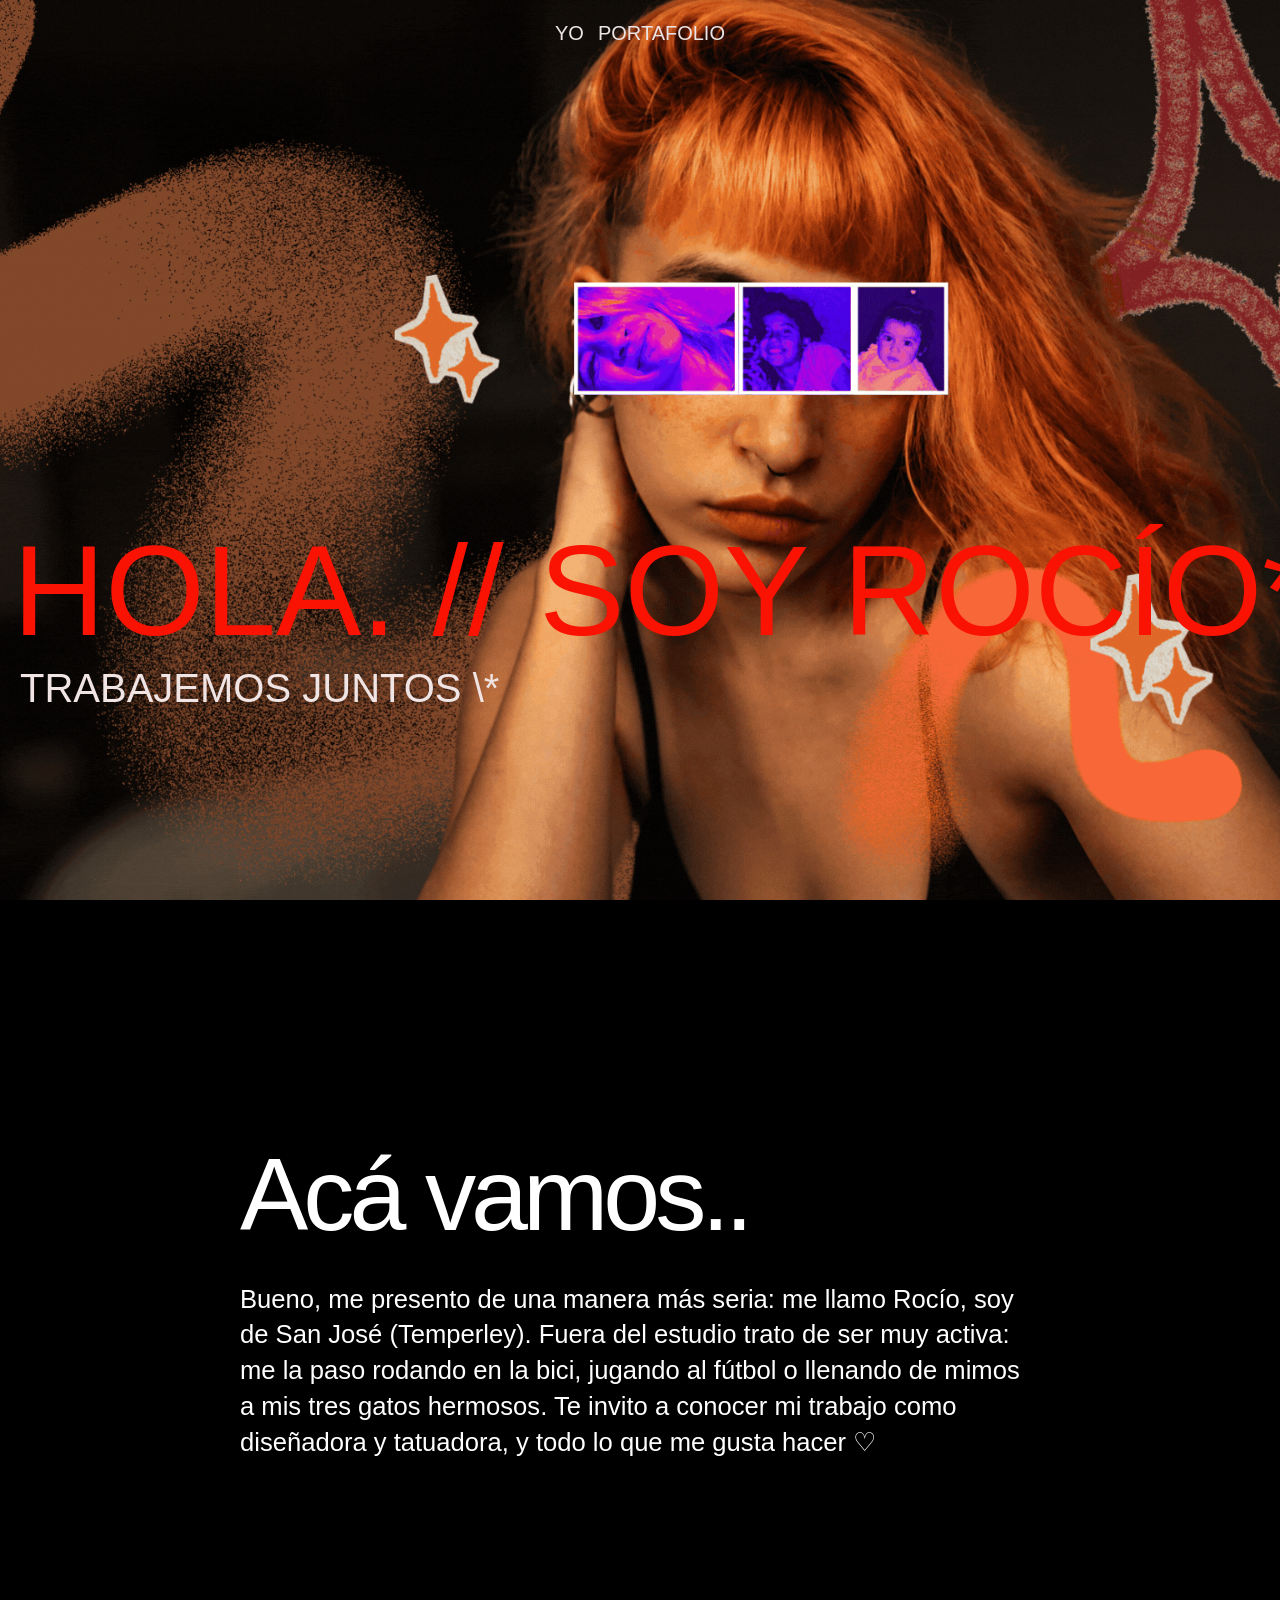
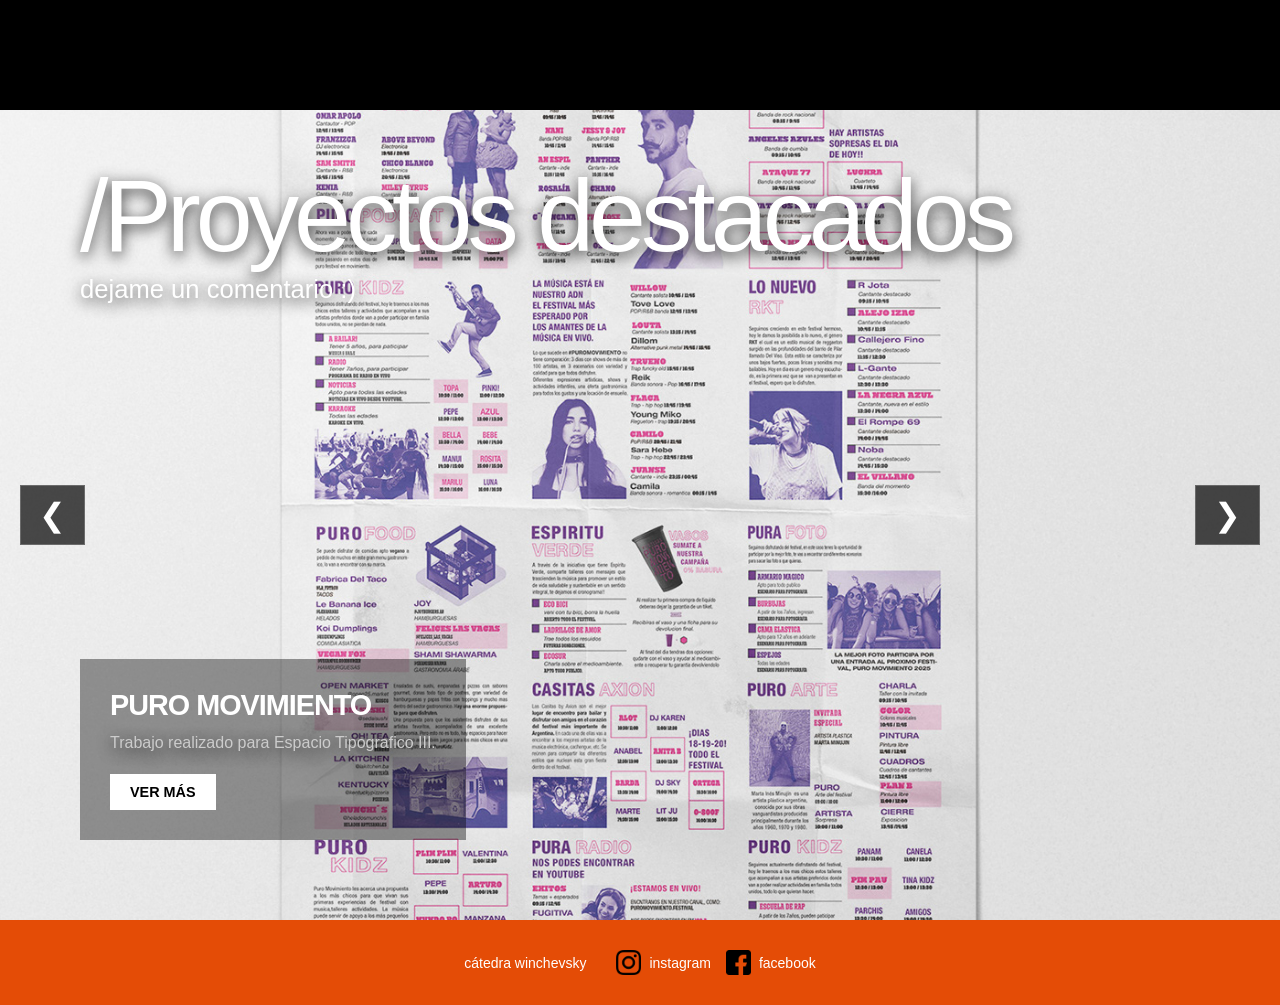
==== index.html @ ecc10f88 "primera version" ====
<!DOCTYPE html>
<html lang="es">

<head>
    <meta charset="UTF-8">
    <meta name="viewport" content="width=device-width, initial-scale=1.0">
    <link rel="stylesheet" href="index.css">
    <title>Curriculum Vitae - Rocío</title>
</head>

<body>

    <main>

        <!-- PORTADA -->
        <section class="portada">

            <nav>
                <a href="#YO">YO</a>
                <a href="#Portafolio">Portafolio</a>
            </nav>

            <h1 class="titulo">
                HOLA. // SOY ROCÍO*
            </h1>

            <p class="subtitulo">
                TRABAJEMOS JUNTOS \*
            </p>

        </section>

        <!-- PRESENTACIÓN -->
        <section class="presentacion" id="YO">

            <div>
                <h2>Acá vamos..</h2>

                <p>
                    Bueno, me presento de una manera más seria: me llamo Rocío, soy de San José (Temperley). Fuera del
                    estudio trato de ser muy activa: me la paso rodando en la bici, jugando al fútbol o
                    llenando de mimos a mis tres gatos hermosos. Te invito a conocer mi trabajo como diseñadora y
                    tatuadora, y todo lo que me gusta hacer ♡
                </p>
            </div>

        </section>

        <!-- PORTAFOLIO / TRABAJOS -->
        <section class="trabajos" id="Portafolio">

            <div class="trabajos-header">
                <h2>/Proyectos destacados</h2>
                <p>dejame un comentario :)</p>
            </div>

            <!-- Botones de navegación -->
            <button class="carrusel-btn prev" id="btn-prev" aria-label="Anterior">&#10094;</button>
            <button class="carrusel-btn next" id="btn-next" aria-label="Siguiente">&#10095;</button>

            <!-- Carrusel movimiento -->
            <div class="scroll movimiento" id="carrusel">

                <!-- Proyecto 1 -->
                <div class="proyecto">
                    <img src="img/D1.jpg" alt="Proyecto 1" class="imagen">

                    <div class="info">
                        <h3>PURO MOVIMIENTO</h3>
                        <p>Trabajo realizado para Espacio Tipografico III.</p>

                        <a href="https://www.behance.net/gallery/223255801/Espacio-Tipografico-III-Festival-PUROMOVIMIENTO"
                            target="_blank" rel="noopener" class="btn-vermas">Ver más</a>
                    </div>
                </div>

                <!-- Proyecto 2 -->
                <div class="proyecto">
                    <img src="img/D4.jpg" alt="Proyecto 2" class="imagen">

                    <div class="info">
                        <h3>BOTANICA PATAGONICA</h3>
                        <p>Trabajo realizado para Espacio Tipografico II.</p>

                        <a href="https://www.behance.net/gallery/235765505/Espacio-Tipografico-II-Botanica-Patagonica"
                            target="_blank" rel="noopener" class="btn-vermas">Ver más</a>
                    </div>
                </div>

            </div>

        </section>

    </main>

    <!-- FOOTER -->
    <footer>
        <p>cátedra winchevsky</p>

        <ul>
            <li>
                <a href="https://www.instagram.com/roro.tatt0/" target="_blank" rel="noopener">
                    <img src="img/instagram.png" alt="Instagram"> instagram
                </a>
            </li>

            <li>
                <a href="https://www.facebook.com/roo.soledad.583284" target="_blank" rel="noopener">
                    <img src="img/facebook.png" alt="Facebook"> facebook
                </a>
            </li>
        </ul>
    </footer>

    <!-- SCRIPT PARA QUE FUNCIONEN LAS FLECHAS -->
    <script>
        const carrusel = document.getElementById('carrusel');
        const btnPrev = document.getElementById('btn-prev');
        const btnNext = document.getElementById('btn-next');

        btnNext.addEventListener('click', () => {
            carrusel.scrollBy({
                left: carrusel.clientWidth,
                behavior: 'smooth'
            });
        });

        btnPrev.addEventListener('click', () => {
            carrusel.scrollBy({
                left: -carrusel.clientWidth,
                behavior: 'smooth'
            });
        });
    </script>

</body>

</html>
---- index.css ----
* {
    margin: 0;
    padding: 0;
    box-sizing: border-box;
}

body {
    min-height: 100vh;
    font-family: 'Gill Sans', 'Gill Sans MT', Calibri, 'Trebuchet MS', sans-serif;
    overflow-x: hidden;
}

main {
    width: 100%;
}

/* PORTADA */

.portada {
    position: relative;
    width: 100%;
    height: 100vh;
    background-image: url("img/img5.gif");
    background-size: cover;
    background-position: center;
    background-repeat: no-repeat;
}

nav {
    position: absolute;
    top: 22px;
    left: 50%;
    transform: translateX(-50%);
    display: flex;
    gap: 14px;
    text-transform: uppercase;
    z-index: 10;
}

nav a {
    color: #ece4e4;
    text-decoration: none;
    font-size: 20px;
}

.titulo {
    position: absolute;
    left: 1%;
    bottom: 28%;
    width: 100%;
    color: #fa1302;
    font-size: clamp(100px, 10vw, 300px);
    font-weight: 500;
    line-height: 0.9;
    white-space: nowrap;
}

.subtitulo {
    position: absolute;
    left: 20px;
    bottom: 21%;
    color: #f0e5e4;
    font-size: 40px;
    text-transform: uppercase;
}

/* PRESENTACIÓN */

.presentacion {
    width: 100%;
    min-height: 90vh;
    background-color: #000000;
    color: #ffffff;
    padding: 80px;
    display: flex;
    align-items: center;
    justify-content: center;
}

.presentacion h2 {
    font-size: clamp(60px, 8vw, 140px);
    font-weight: 500;
    line-height: 0.9;
    letter-spacing: -5px;
    margin-bottom: 40px;
}

.presentacion p {
    font-size: clamp(20px, 2vw, 32px);
    line-height: 1.4;
    max-width: 800px;
}

/* PORTAFOLIO */

.trabajos {
    width: 100%;
    height: 90vh;
    background-color: #000000;
    color: #ffffff;
    position: relative;
    overflow: hidden;
}

.trabajos-header {
    position: absolute;
    top: 60px;
    left: 80px;
    z-index: 10;
}

.trabajos h2 {
    font-size: clamp(60px, 8vw, 140px);
    font-weight: 500;
    line-height: 0.9;
    letter-spacing: -5px;
    margin-bottom: 10px;
    text-shadow: 0 4px 15px rgba(0, 0, 0, 0.8);
}

.trabajos p {
    font-size: clamp(20px, 2vw, 32px);
    line-height: 1.4;
    max-width: 800px;
    text-shadow: 0 4px 15px rgba(0, 0, 0, 0.8);
}

/* SCROLL */

.scroll.movimiento {
    width: 100%;
    height: 100%;
    display: flex;
    overflow-x: auto;
    scroll-snap-type: x mandatory;
    scroll-behavior: smooth;
    scrollbar-width: none;
}

.scroll.movimiento::-webkit-scrollbar {
    display: none;
}

.proyecto {
    flex: 0 0 100%;
    width: 100%;
    height: 100%;
    scroll-snap-align: center;
    position: relative;
    display: flex;
    align-items: flex-end;
    padding: 80px;
}

.imagen {
    position: absolute;
    top: 0;
    left: 0;
    width: 100%;
    height: 100%;
    object-fit: cover;
    z-index: 1;
}

.info {
    position: relative;
    z-index: 5;
    background-color: rgba(0, 0, 0, 0.4);
    color: #ffffff;
    padding: 30px;
    max-width: 450px;
}

.info h3 {
    font-size: 1.8rem;
    margin-bottom: 10px;
    text-transform: uppercase;
    letter-spacing: -1px;
}

.info p {
    font-size: 1rem;
    line-height: 1.4;
    margin-bottom: 20px;
    color: #cccccc;
}

.btn-vermas {
    display: inline-block;
    background-color: #ffffff;
    color: #000000;
    padding: 10px 20px;
    text-decoration: none;
    font-weight: bold;
    font-size: 0.9rem;
    text-transform: uppercase;
}

/* BOTONES */

.carrusel-btn {
    position: absolute;
    top: 50%;
    transform: translateY(-50%);
    z-index: 15;
    background-color: rgba(0, 0, 0, 0.7);
    color: #ffffff;
    border: 1px solid rgba(255, 255, 255, 0.2);
    font-size: 2rem;
    padding: 10px 18px;
    cursor: pointer;
}

.carrusel-btn:hover {
    background-color: #ffffff;
    color: #000000;
}

.carrusel-btn.prev {
    left: 20px;
}

.carrusel-btn.next {
    right: 20px;
}

/* FOOTER */

footer {
    width: 100%;
    background-color: #e44c06;
    padding: 30px 0;
    display: flex;
    justify-content: center;
    align-items: center;
    gap: 30px;
    color: #ffffff;
    font-size: 14px;
}

footer ul {
    display: flex;
    gap: 15px;
    list-style: none;
}

footer a {
    display: flex;
    align-items: center;
    gap: 8px;
    color: #ffffff;
    text-decoration: none;
}

footer img {
    width: 25px;
    height: 25px;
    object-fit: contain;
}

/* CELULAR */

@media (max-width: 700px) {

    nav {
        gap: 8px;
    }

    nav a {
        font-size: 14px;
    }

    .titulo {
        font-size: 23vw;
        letter-spacing: -5px;
        bottom: 32%;
    }

    .subtitulo {
        left: 15px;
        bottom: 26%;
        font-size: 13px;
    }

    .trabajos-header {
        top: 20px;
        left: 20px;
    }

    .proyecto {
        padding: 20px;
    }

    .info {
        max-width: 100%;
        padding: 20px;
        margin-bottom: 50px;
    }

    .carrusel-btn {
        font-size: 1.4rem;
        padding: 8px 12px;
    }

    footer {
        padding: 20px 0;
        gap: 15px;
        flex-direction: column;
    }

    footer ul {
        gap: 15px;
    }

    footer img {
        width: 22px;
        height: 22px;
    }
}
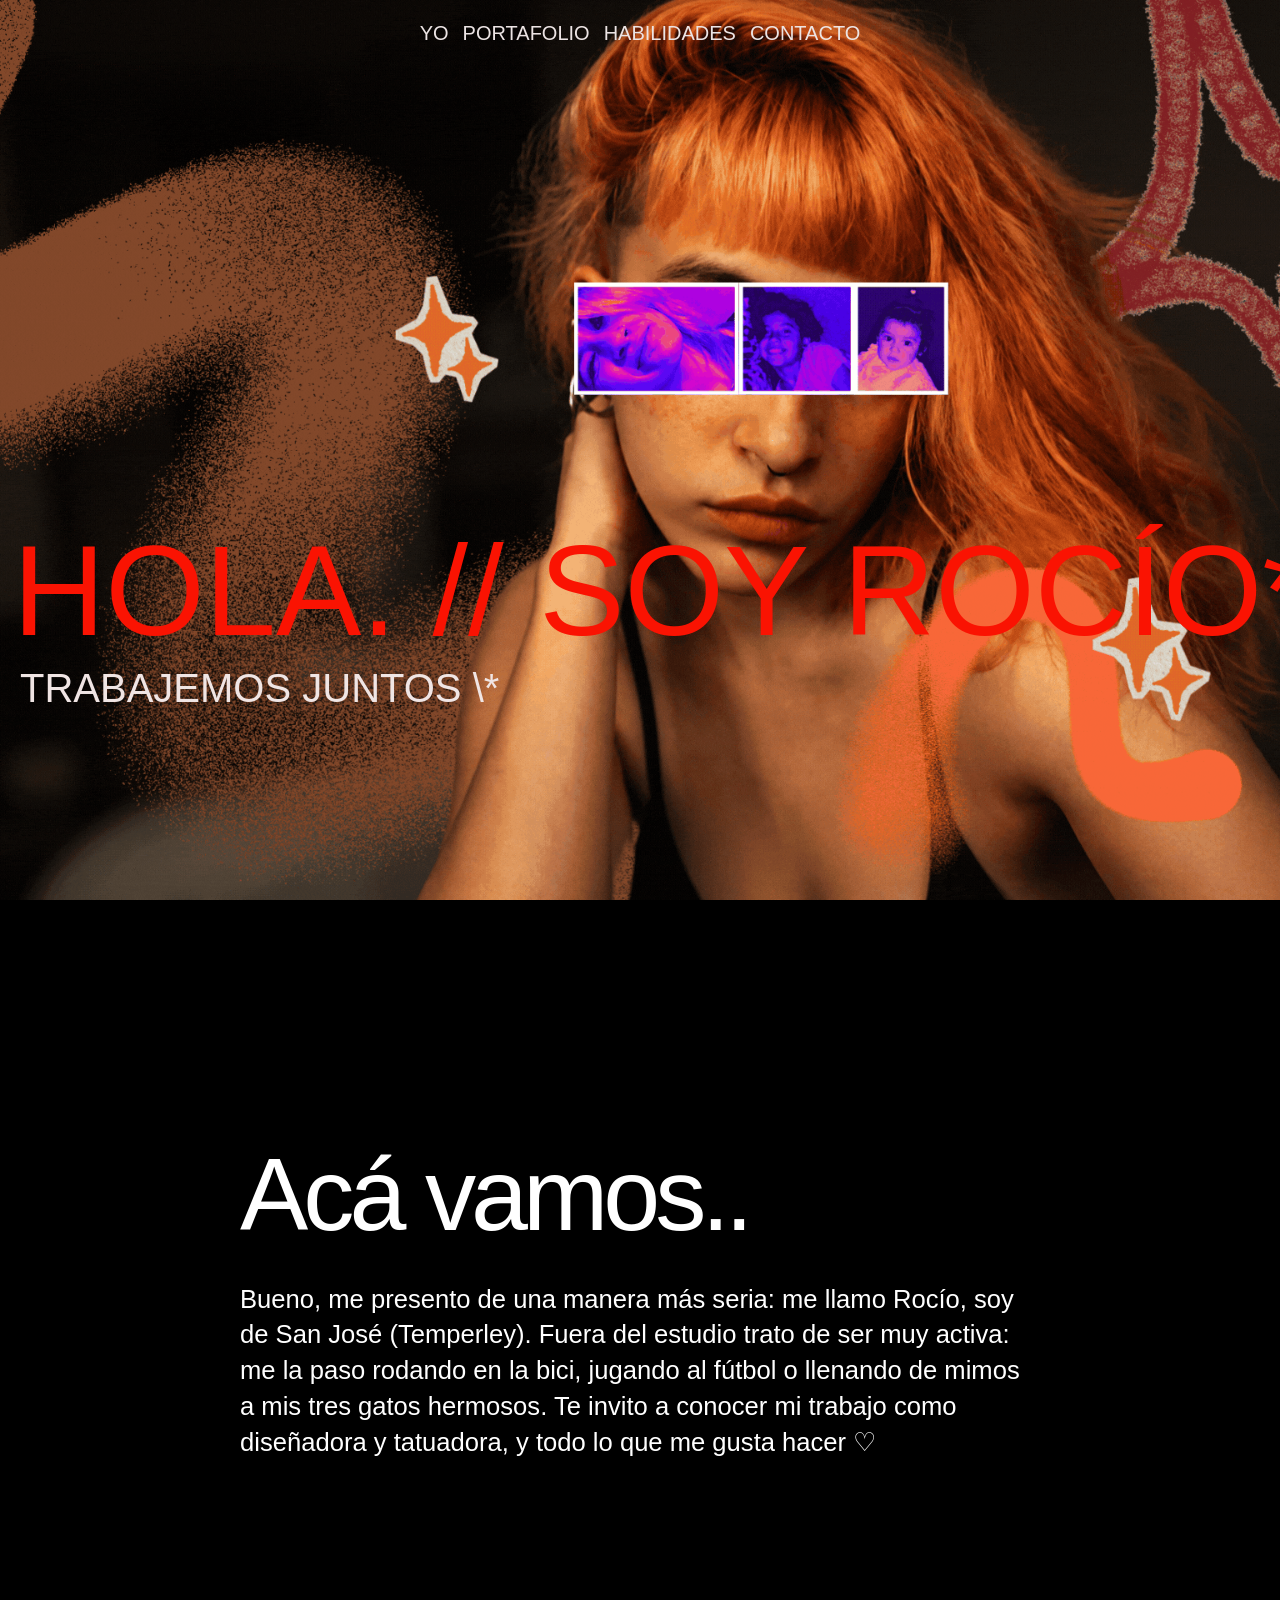
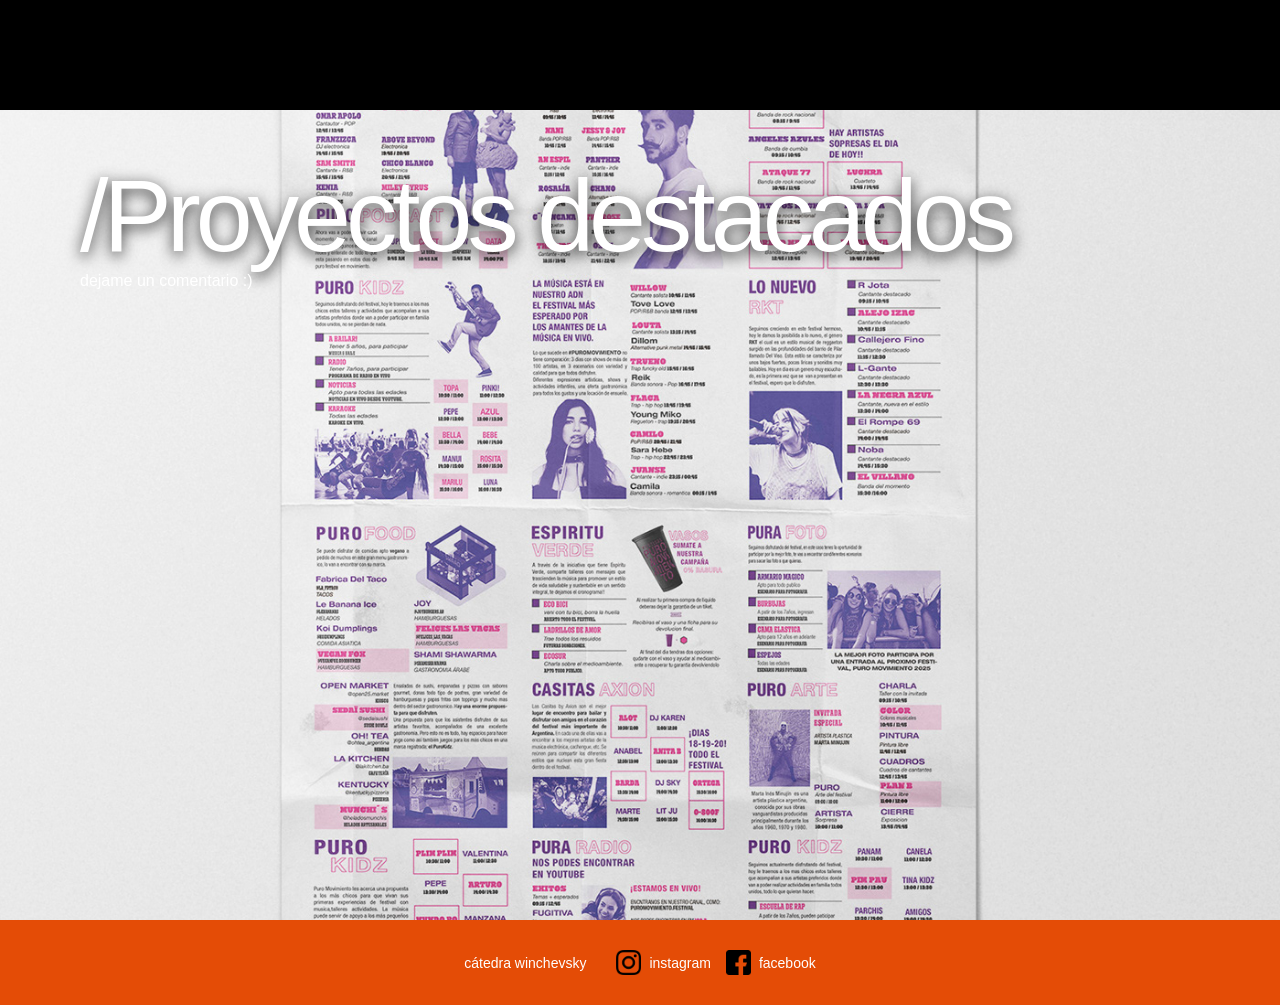
==== commit fb8079f1: "primer version" ====
--- a/index.html
+++ b/index.html
@@ -17,7 +17,9 @@
 
             <nav>
                 <a href="#YO">YO</a>
-                <a href="#Portafolio">Portafolio</a>
+                <a href="#POTAFOLIO">PORTAFOLIO</a>
+                <a href="#HABILIDADES">HABILIDADES</a>
+                <a href="#CONTACTO">CONTACTO</a>
             </nav>
 
             <h1 class="titulo">
@@ -54,13 +56,6 @@
                 <p>dejame un comentario :)</p>
             </div>
 
-            <!-- Botones de navegación -->
-            <button class="carrusel-btn prev" id="btn-prev" aria-label="Anterior">&#10094;</button>
-            <button class="carrusel-btn next" id="btn-next" aria-label="Siguiente">&#10095;</button>
-
-            <!-- Carrusel movimiento -->
-            <div class="scroll movimiento" id="carrusel">
-
                 <!-- Proyecto 1 -->
                 <div class="proyecto">
                     <img src="img/D1.jpg" alt="Proyecto 1" class="imagen">
@@ -73,20 +68,6 @@
                             target="_blank" rel="noopener" class="btn-vermas">Ver más</a>
                     </div>
                 </div>
-
-                <!-- Proyecto 2 -->
-                <div class="proyecto">
-                    <img src="img/D4.jpg" alt="Proyecto 2" class="imagen">
-
-                    <div class="info">
-                        <h3>BOTANICA PATAGONICA</h3>
-                        <p>Trabajo realizado para Espacio Tipografico II.</p>
-
-                        <a href="https://www.behance.net/gallery/235765505/Espacio-Tipografico-II-Botanica-Patagonica"
-                            target="_blank" rel="noopener" class="btn-vermas">Ver más</a>
-                    </div>
-                </div>
-
             </div>
 
         </section>
--- a/index.css
+++ b/index.css
@@ -118,28 +118,6 @@
     text-shadow: 0 4px 15px rgba(0, 0, 0, 0.8);
 }
 
-.trabajos p {
-    font-size: clamp(20px, 2vw, 32px);
-    line-height: 1.4;
-    max-width: 800px;
-    text-shadow: 0 4px 15px rgba(0, 0, 0, 0.8);
-}
-
-/* SCROLL */
-
-.scroll.movimiento {
-    width: 100%;
-    height: 100%;
-    display: flex;
-    overflow-x: auto;
-    scroll-snap-type: x mandatory;
-    scroll-behavior: smooth;
-    scrollbar-width: none;
-}
-
-.scroll.movimiento::-webkit-scrollbar {
-    display: none;
-}
 
 .proyecto {
     flex: 0 0 100%;
@@ -160,68 +138,6 @@
     height: 100%;
     object-fit: cover;
     z-index: 1;
-}
-
-.info {
-    position: relative;
-    z-index: 5;
-    background-color: rgba(0, 0, 0, 0.4);
-    color: #ffffff;
-    padding: 30px;
-    max-width: 450px;
-}
-
-.info h3 {
-    font-size: 1.8rem;
-    margin-bottom: 10px;
-    text-transform: uppercase;
-    letter-spacing: -1px;
-}
-
-.info p {
-    font-size: 1rem;
-    line-height: 1.4;
-    margin-bottom: 20px;
-    color: #cccccc;
-}
-
-.btn-vermas {
-    display: inline-block;
-    background-color: #ffffff;
-    color: #000000;
-    padding: 10px 20px;
-    text-decoration: none;
-    font-weight: bold;
-    font-size: 0.9rem;
-    text-transform: uppercase;
-}
-
-/* BOTONES */
-
-.carrusel-btn {
-    position: absolute;
-    top: 50%;
-    transform: translateY(-50%);
-    z-index: 15;
-    background-color: rgba(0, 0, 0, 0.7);
-    color: #ffffff;
-    border: 1px solid rgba(255, 255, 255, 0.2);
-    font-size: 2rem;
-    padding: 10px 18px;
-    cursor: pointer;
-}
-
-.carrusel-btn:hover {
-    background-color: #ffffff;
-    color: #000000;
-}
-
-.carrusel-btn.prev {
-    left: 20px;
-}
-
-.carrusel-btn.next {
-    right: 20px;
 }
 
 /* FOOTER */
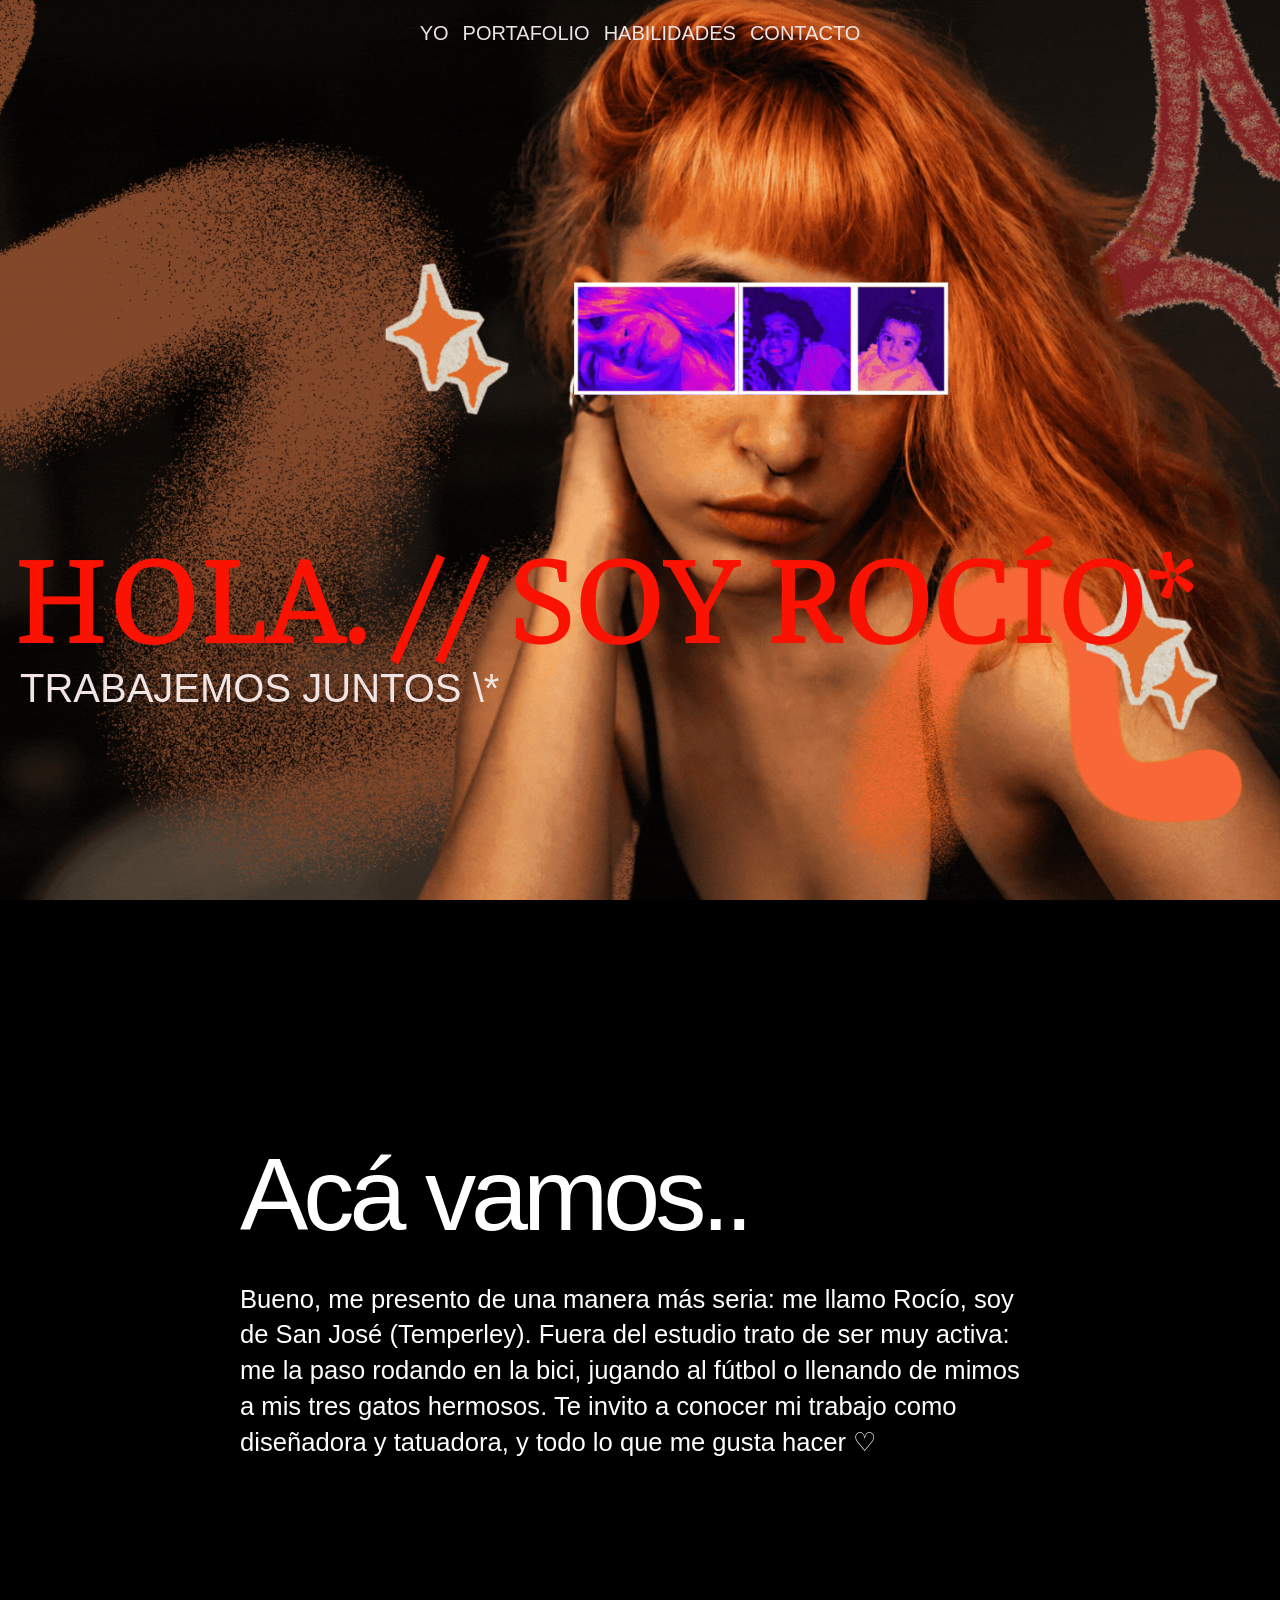
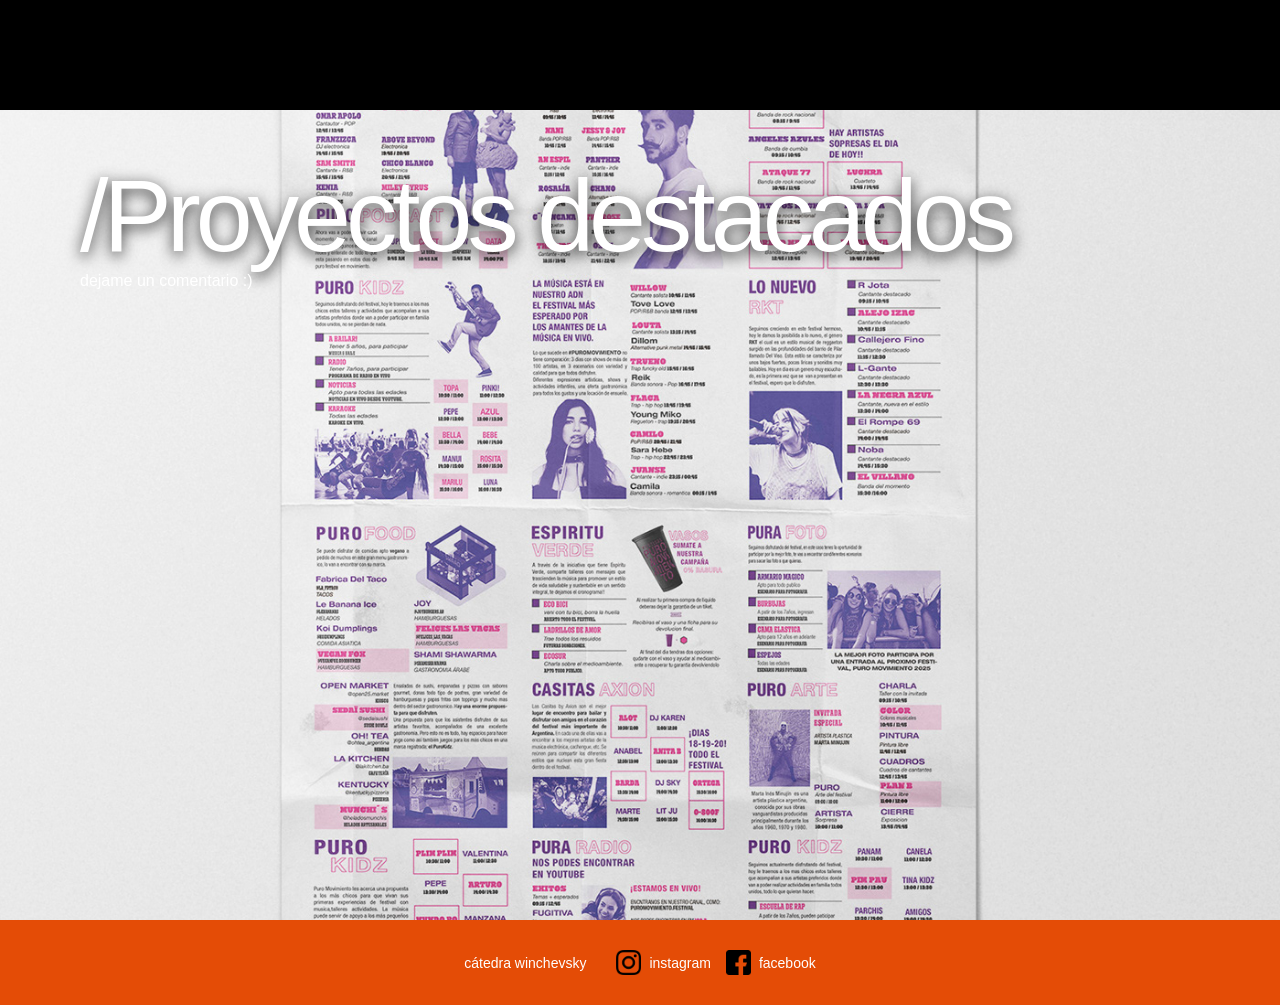
==== commit 5ec81fb6: "cambio de tipografia" ====
--- a/index.html
+++ b/index.html
@@ -2,8 +2,11 @@
 <html lang="es">
 
 <head>
-    <meta charset="UTF-8">
+   <meta charset="UTF-8">
     <meta name="viewport" content="width=device-width, initial-scale=1.0">
+    <link rel="preconnect" href="https://fonts.googleapis.com">
+    <link rel="preconnect" href="https://fonts.gstatic.com" crossorigin>
+    <link href="https://fonts.googleapis.com/css2?family=Archivo+Black&family=Caacupe+One&family=Faustina:ital,wght@0,300..800;1,300..800&family=Kapakana:wght@300..400&display=swap" rel="stylesheet">
     <link rel="stylesheet" href="index.css">
     <title>Curriculum Vitae - Rocío</title>
 </head>
@@ -16,6 +19,7 @@
         <section class="portada">
 
             <nav>
+
                 <a href="#YO">YO</a>
                 <a href="#POTAFOLIO">PORTAFOLIO</a>
                 <a href="#HABILIDADES">HABILIDADES</a>
--- a/index.css
+++ b/index.css
@@ -53,7 +53,7 @@
     font-weight: 500;
     line-height: 0.9;
     white-space: nowrap;
-}
+    font-family: faustina, sans-serif;}
 
 .subtitulo {
     position: absolute;
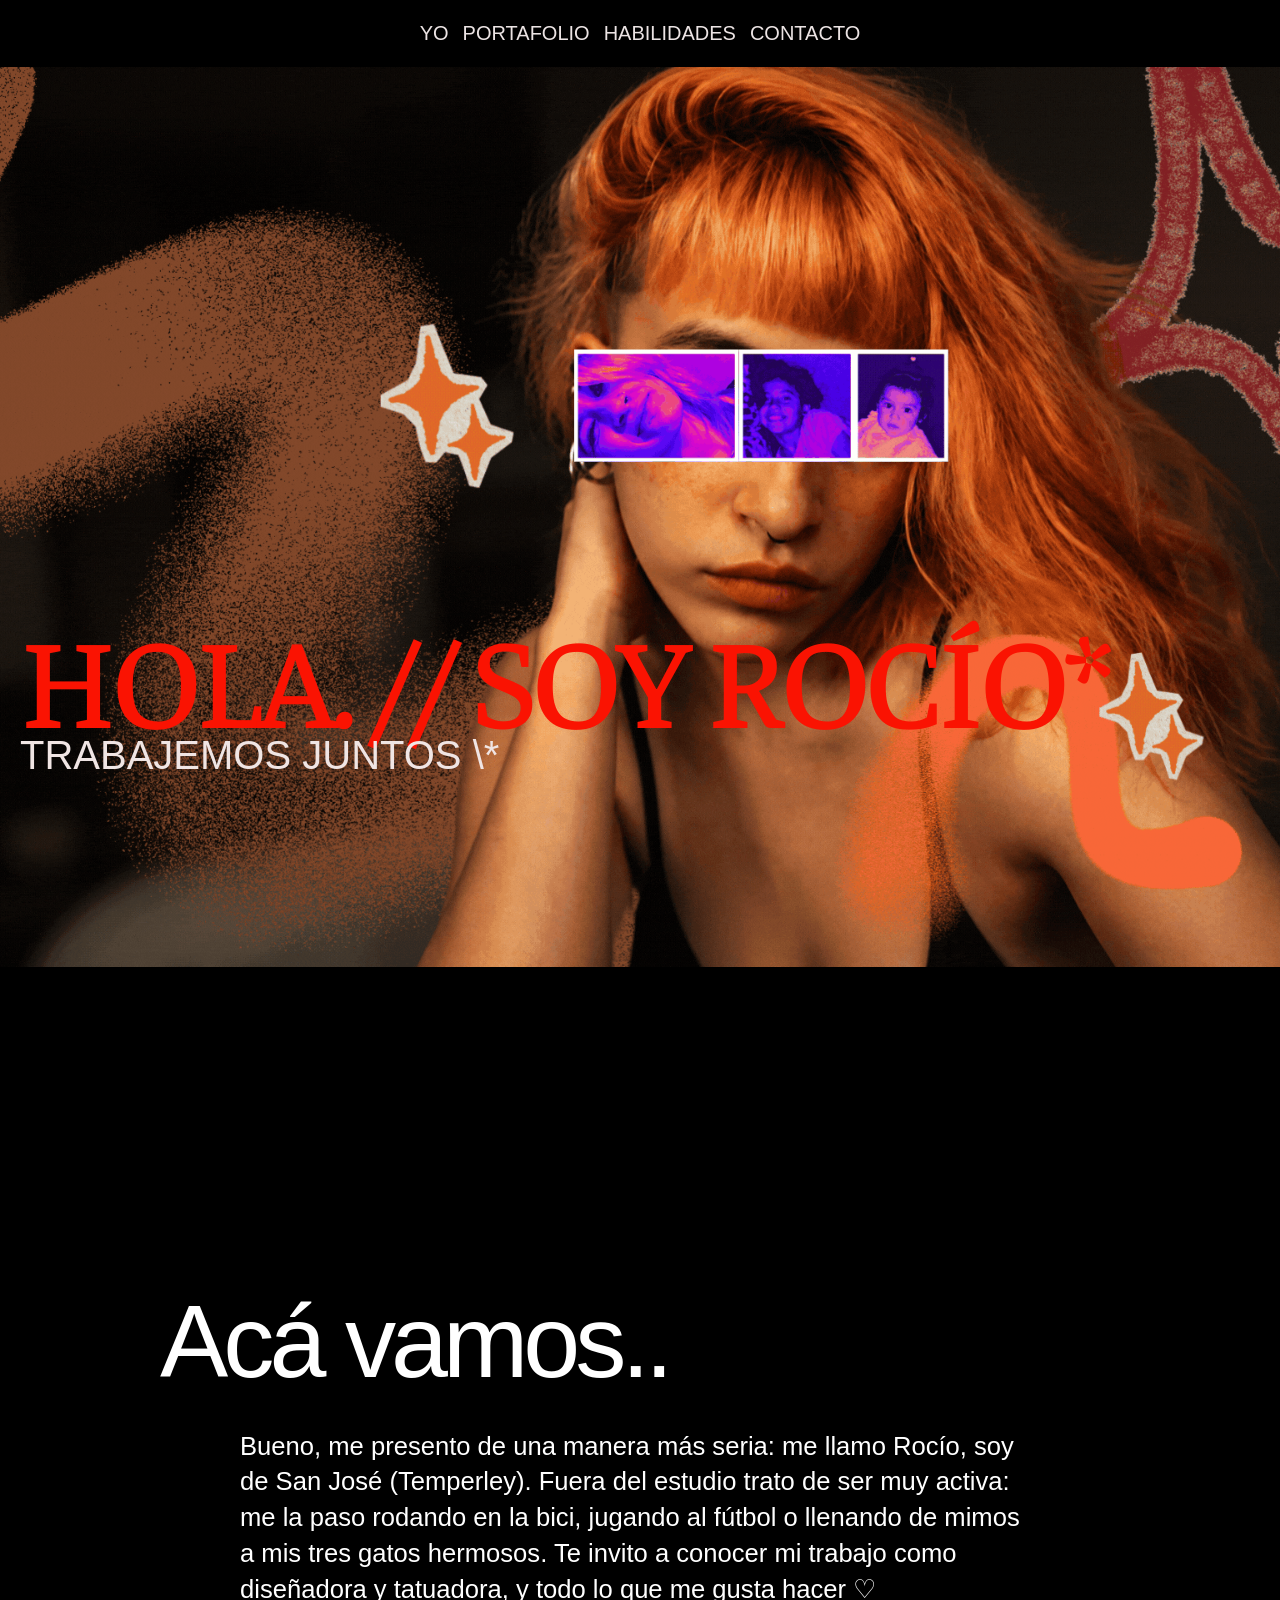
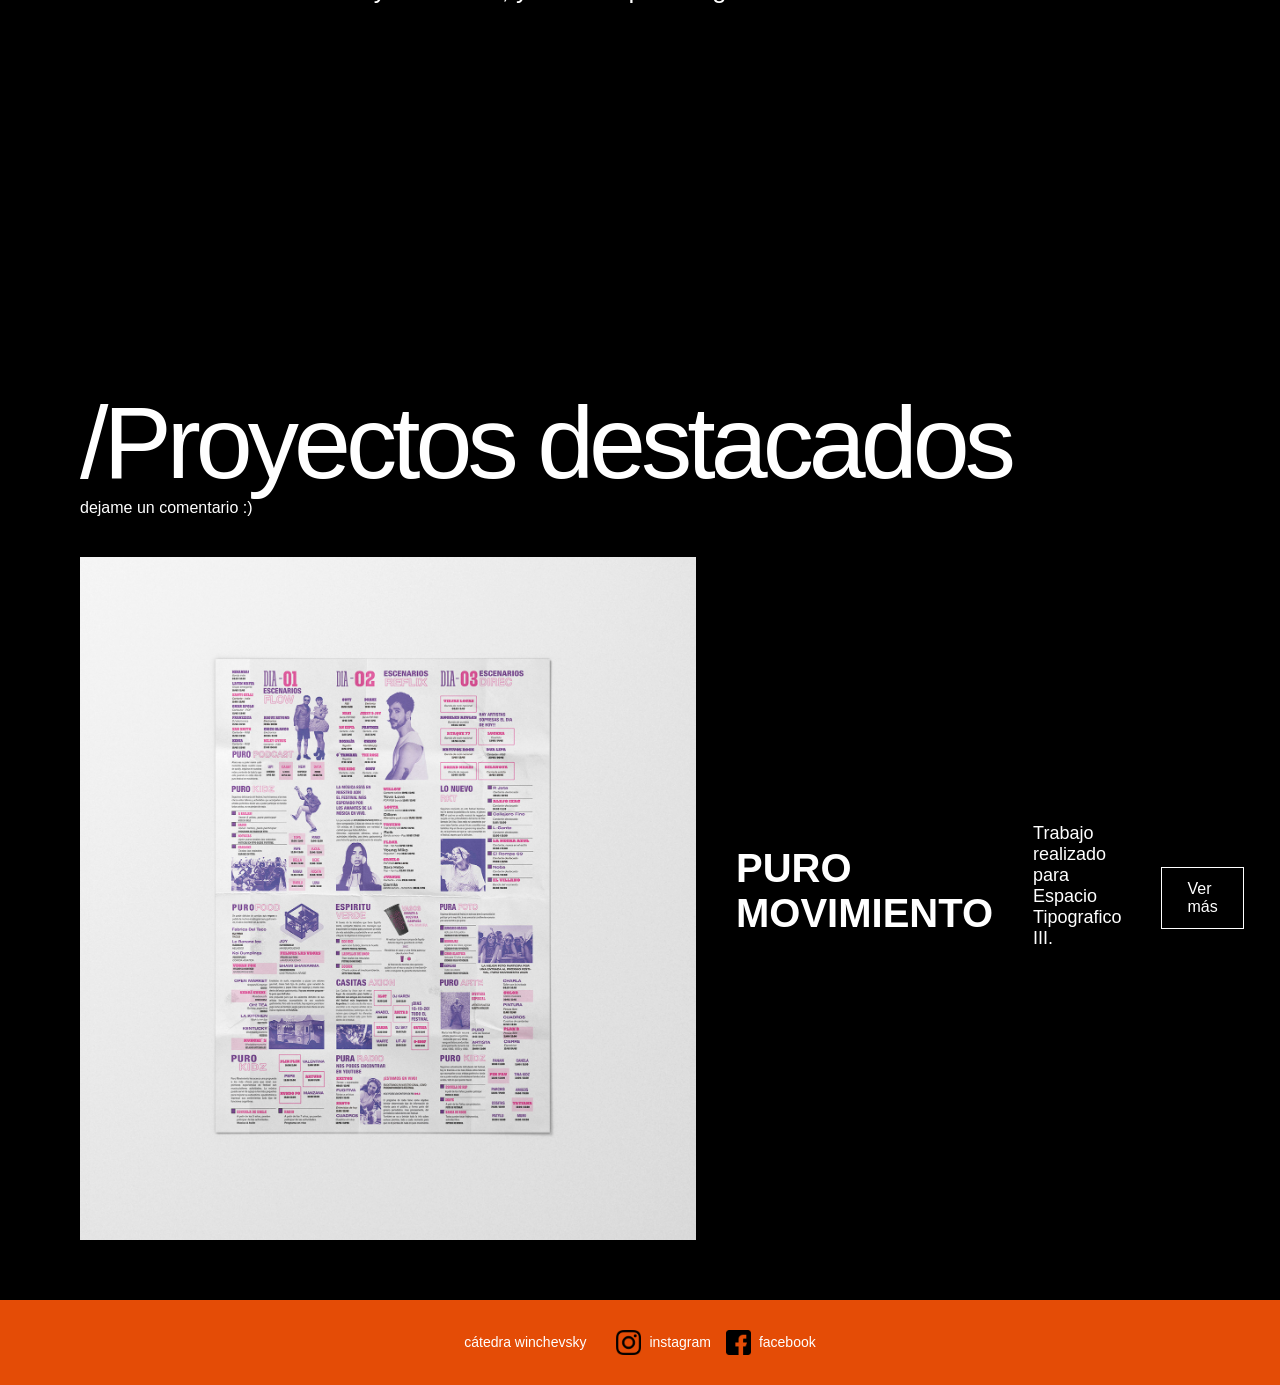
==== commit 215bee25: "nuevos cambios" ====
--- a/index.html
+++ b/index.html
@@ -2,29 +2,31 @@
 <html lang="es">
 
 <head>
-   <meta charset="UTF-8">
+    <meta charset="UTF-8">
     <meta name="viewport" content="width=device-width, initial-scale=1.0">
     <link rel="preconnect" href="https://fonts.googleapis.com">
     <link rel="preconnect" href="https://fonts.gstatic.com" crossorigin>
-    <link href="https://fonts.googleapis.com/css2?family=Archivo+Black&family=Caacupe+One&family=Faustina:ital,wght@0,300..800;1,300..800&family=Kapakana:wght@300..400&display=swap" rel="stylesheet">
+    <link
+        href="https://fonts.googleapis.com/css2?family=Archivo+Black&family=Caacupe+One&family=Faustina:ital,wght@0,300..800;1,300..800&family=Kapakana:wght@300..400&display=swap"
+        rel="stylesheet">
     <link rel="stylesheet" href="index.css">
     <title>Curriculum Vitae - Rocío</title>
 </head>
 
 <body>
+    <header>
+        <nav>
+            <a href="#YO">YO</a>
+            <a href="#PORTAFOLIO">PORTAFOLIO</a>
+            <a href="#HABILIDADES">HABILIDADES</a>
+            <a href="#CONTACTO">CONTACTO</a>
+        </nav>
+    </header>
 
     <main>
 
         <!-- PORTADA -->
         <section class="portada">
-
-            <nav>
-
-                <a href="#YO">YO</a>
-                <a href="#POTAFOLIO">PORTAFOLIO</a>
-                <a href="#HABILIDADES">HABILIDADES</a>
-                <a href="#CONTACTO">CONTACTO</a>
-            </nav>
 
             <h1 class="titulo">
                 HOLA. // SOY ROCÍO*
@@ -39,41 +41,30 @@
         <!-- PRESENTACIÓN -->
         <section class="presentacion" id="YO">
 
-            <div>
+            <!-- PRESENTACIÓN -->
+            <section class="presentacion" id="YO">
                 <h2>Acá vamos..</h2>
-
-                <p>
-                    Bueno, me presento de una manera más seria: me llamo Rocío, soy de San José (Temperley). Fuera del
-                    estudio trato de ser muy activa: me la paso rodando en la bici, jugando al fútbol o
-                    llenando de mimos a mis tres gatos hermosos. Te invito a conocer mi trabajo como diseñadora y
-                    tatuadora, y todo lo que me gusta hacer ♡
-                </p>
-            </div>
-
+                <p> Bueno, me presento de una manera más seria: me llamo Rocío, soy de San José (Temperley). Fuera del
+                    estudio trato de ser muy activa: me la paso rodando en la bici, jugando al fútbol o llenando de
+                    mimos a mis tres gatos hermosos. Te invito a conocer mi trabajo como diseñadora y tatuadora, y todo
+                    lo que me gusta hacer ♡ </p>
+            </section>
         </section>
 
         <!-- PORTAFOLIO / TRABAJOS -->
-        <section class="trabajos" id="Portafolio">
 
-            <div class="trabajos-header">
-                <h2>/Proyectos destacados</h2>
-                <p>dejame un comentario :)</p>
-            </div>
-
-                <!-- Proyecto 1 -->
-                <div class="proyecto">
-                    <img src="img/D1.jpg" alt="Proyecto 1" class="imagen">
-
-                    <div class="info">
-                        <h3>PURO MOVIMIENTO</h3>
-                        <p>Trabajo realizado para Espacio Tipografico III.</p>
-
-                        <a href="https://www.behance.net/gallery/223255801/Espacio-Tipografico-III-Festival-PUROMOVIMIENTO"
-                            target="_blank" rel="noopener" class="btn-vermas">Ver más</a>
-                    </div>
-                </div>
-            </div>
-
+        <section class="trabajos" id="PORTAFOLIO">
+           
+            <h2>/Proyectos destacados</h2>
+            <p>dejame un comentario :)</p> 
+            
+            <!-- Proyecto 1 -->
+            <article class="proyecto"> <img src="img/D1.jpg" alt="Proyecto Puro Movimiento" class="imagen">
+                <h3>PURO MOVIMIENTO</h3>
+                <p> Trabajo realizado para Espacio Tipografico III. </p> <a
+                    href="https://www.behance.net/gallery/223255801/Espacio-Tipografico-III-Festival-PUROMOVIMIENTO"
+                    target="_blank" rel="noopener" class="btn-vermas"> Ver más </a>
+            </article>
         </section>
 
     </main>
--- a/index.css
+++ b/index.css
@@ -14,56 +14,67 @@
     width: 100%;
 }
 
+
+/* HEADER */
+
+header {
+    width: 100%;
+    padding: 22px 20px;
+    display: flex;
+    justify-content: center;
+    align-items: center;
+    background-color: #000000;
+}
+
+nav {
+    display: flex;
+    justify-content: center;
+    align-items: center;
+    gap: 14px;
+    text-transform: uppercase;
+}
+
+nav a {
+    color: #ece4e4;
+    text-decoration: none;
+    font-size: 20px;
+}
+
+
 /* PORTADA */
 
 .portada {
-    position: relative;
-    width: 100%;
-    height: 100vh;
+    width: 100%;
+    min-height: 100vh;
     background-image: url("img/img5.gif");
     background-size: cover;
     background-position: center;
     background-repeat: no-repeat;
-}
-
-nav {
-    position: absolute;
-    top: 22px;
-    left: 50%;
-    transform: translateX(-50%);
-    display: flex;
-    gap: 14px;
-    text-transform: uppercase;
-    z-index: 10;
-}
-
-nav a {
-    color: #ece4e4;
-    text-decoration: none;
-    font-size: 20px;
+    display: flex;
+    flex-direction: column;
+    justify-content: flex-end;
+    align-items: flex-start;
+    padding: 0 20px 21vh;
 }
 
 .titulo {
-    position: absolute;
-    left: 1%;
-    bottom: 28%;
     width: 100%;
     color: #fa1302;
     font-size: clamp(100px, 10vw, 300px);
     font-weight: 500;
     line-height: 0.9;
+    letter-spacing: -5px;
     white-space: nowrap;
-    font-family: faustina, sans-serif;}
+    font-family: Faustina, sans-serif;
+}
 
 .subtitulo {
-    position: absolute;
-    left: 20px;
-    bottom: 21%;
     color: #f0e5e4;
     font-size: 40px;
     text-transform: uppercase;
 }
 
+
 /* PRESENTACIÓN */
 
 .presentacion {
@@ -73,11 +84,13 @@
     color: #ffffff;
     padding: 80px;
     display: flex;
-    align-items: center;
-    justify-content: center;
+    flex-direction: column;
+    justify-content: center;
+    align-items: center;
 }
 
 .presentacion h2 {
+    width: 100%;
     font-size: clamp(60px, 8vw, 140px);
     font-weight: 500;
     line-height: 0.9;
@@ -86,59 +99,82 @@
 }
 
 .presentacion p {
+    width: 100%;
+    max-width: 800px;
     font-size: clamp(20px, 2vw, 32px);
     line-height: 1.4;
-    max-width: 800px;
-}
+}
+
 
 /* PORTAFOLIO */
 
 .trabajos {
     width: 100%;
-    height: 90vh;
+    min-height: 90vh;
     background-color: #000000;
     color: #ffffff;
-    position: relative;
-    overflow: hidden;
-}
-
-.trabajos-header {
-    position: absolute;
-    top: 60px;
-    left: 80px;
-    z-index: 10;
+    padding: 60px 80px;
+    display: flex;
+    flex-direction: column;
+    align-items: center;
 }
 
 .trabajos h2 {
+    width: 100%;
     font-size: clamp(60px, 8vw, 140px);
     font-weight: 500;
     line-height: 0.9;
     letter-spacing: -5px;
     margin-bottom: 10px;
-    text-shadow: 0 4px 15px rgba(0, 0, 0, 0.8);
-}
-
+}
+
+.trabajos > p {
+    width: 100%;
+    margin-bottom: 40px;
+}
+
+/* PROYECTO */
 
 .proyecto {
-    flex: 0 0 100%;
-    width: 100%;
-    height: 100%;
-    scroll-snap-align: center;
-    position: relative;
-    display: flex;
-    align-items: flex-end;
-    padding: 80px;
-}
+    width: 100%;
+    display: flex;
+    align-items: center;
+    gap: 40px;
+}
+
+
+/* IMAGEN */
 
 .imagen {
-    position: absolute;
-    top: 0;
-    left: 0;
-    width: 100%;
-    height: 100%;
+    width: 55%;
+    height: auto;
     object-fit: cover;
-    z-index: 1;
-}
+}
+
+
+/* INFORMACIÓN DEL PROYECTO */
+
+.proyecto h3 {
+    font-size: 40px;
+    margin-bottom: 15px;
+}
+
+.proyecto p {
+    font-size: 18px;
+    margin-bottom: 25px;
+}
+
+
+/* BOTÓN */
+
+.btn-vermas {
+    display: inline-block;
+    padding: 12px 25px;
+    color: #ffffff;
+    text-decoration: none;
+    border: 1px solid #ffffff;
+}
+
 
 /* FOOTER */
 
@@ -174,9 +210,16 @@
     object-fit: contain;
 }
 
+
 /* CELULAR */
 
 @media (max-width: 700px) {
+
+    /* HEADER */
+
+    header {
+        padding: 15px;
+    }
 
     nav {
         gap: 8px;
@@ -184,39 +227,59 @@
 
     nav a {
         font-size: 14px;
+    }
+
+
+    /* PORTADA */
+
+    .portada {
+        min-height: 100vh;
+        padding: 0 15px 26vh;
     }
 
     .titulo {
         font-size: 23vw;
         letter-spacing: -5px;
-        bottom: 32%;
     }
 
     .subtitulo {
-        left: 15px;
-        bottom: 26%;
         font-size: 13px;
     }
 
-    .trabajos-header {
-        top: 20px;
-        left: 20px;
+
+    /* PRESENTACIÓN */
+
+    .presentacion {
+        padding: 50px 20px;
+    }
+
+
+    /* PORTAFOLIO */
+
+    .trabajos {
+        padding: 50px 20px;
+    }
+
+    .trabajos h2 {
+        letter-spacing: -3px;
     }
 
     .proyecto {
-        padding: 20px;
-    }
-
-    .info {
-        max-width: 100%;
-        padding: 20px;
-        margin-bottom: 50px;
-    }
-
-    .carrusel-btn {
-        font-size: 1.4rem;
-        padding: 8px 12px;
-    }
+        flex-direction: column;
+        align-items: flex-start;
+        gap: 25px;
+    }
+
+    .imagen {
+        width: 100%;
+    }
+
+    .proyecto h3 {
+        font-size: 30px;
+    }
+
+
+    /* FOOTER */
 
     footer {
         padding: 20px 0;
@@ -232,4 +295,4 @@
         width: 22px;
         height: 22px;
     }
-}
+}
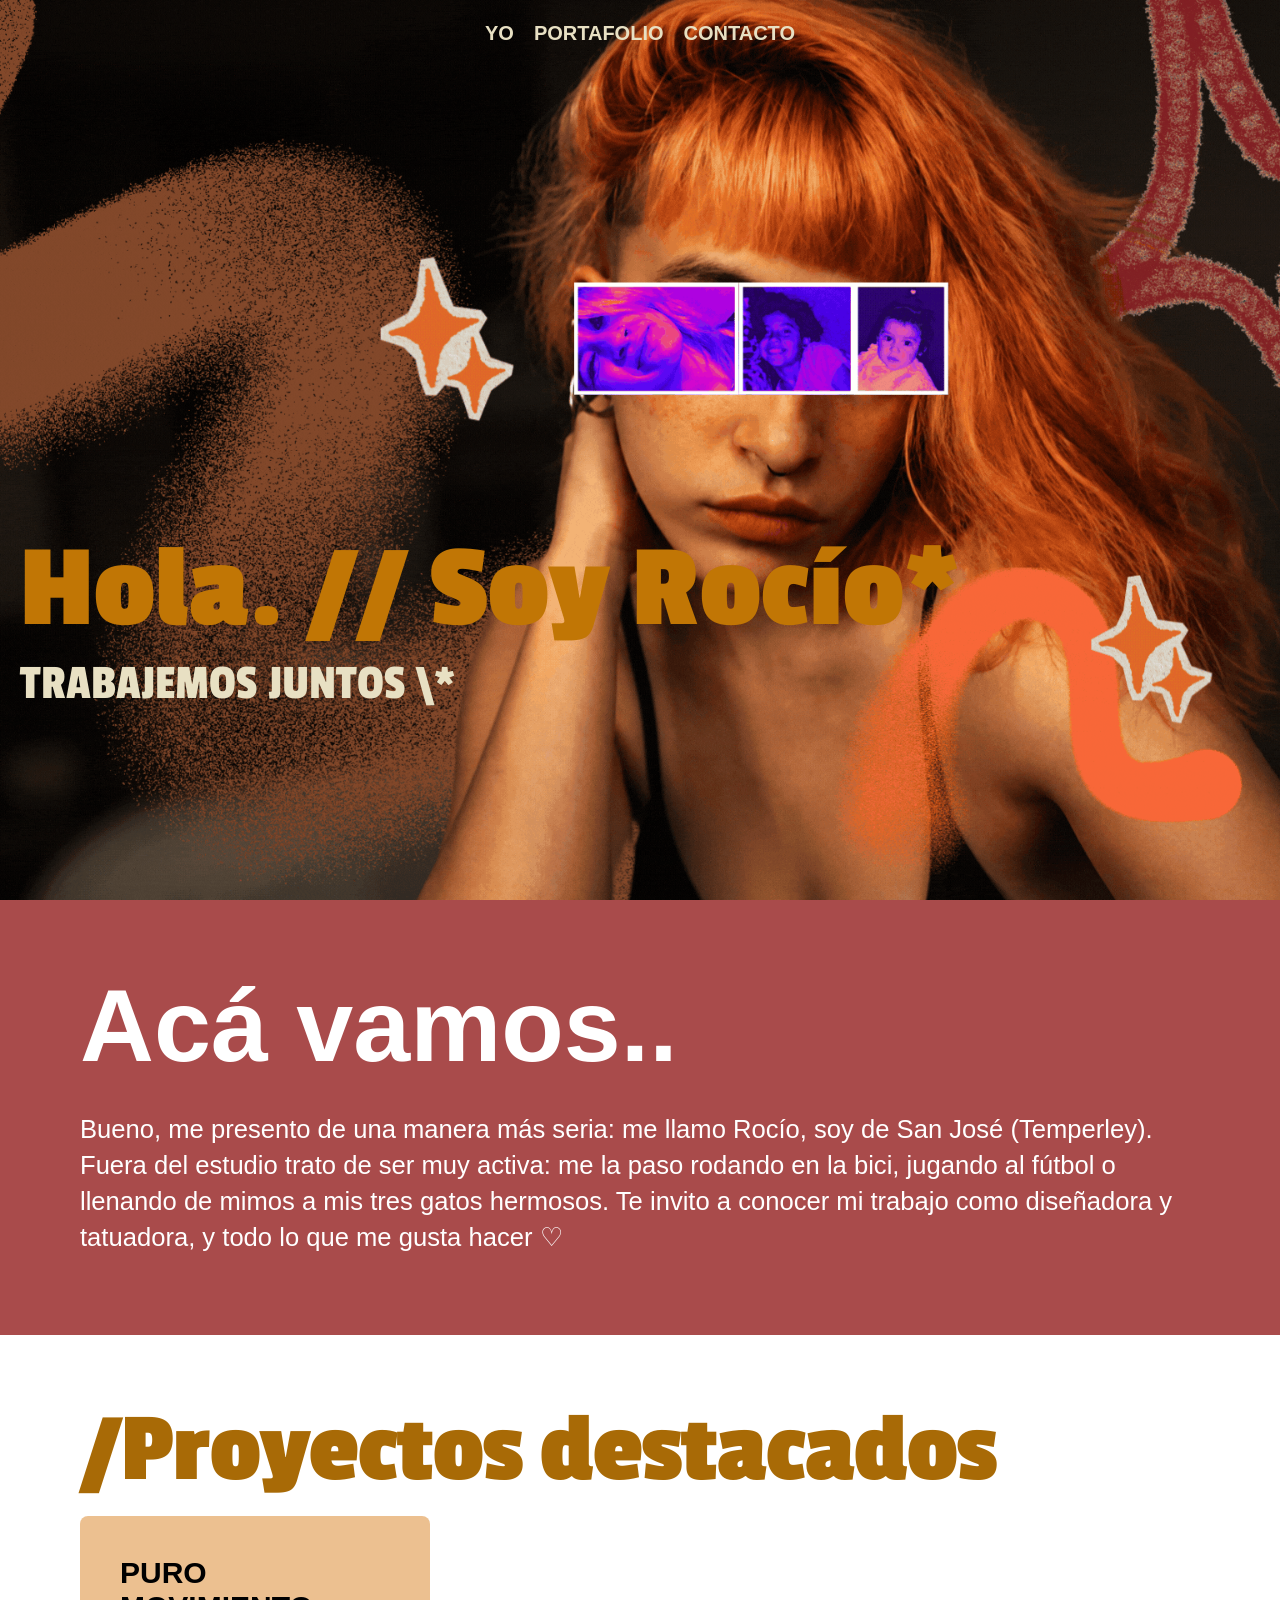
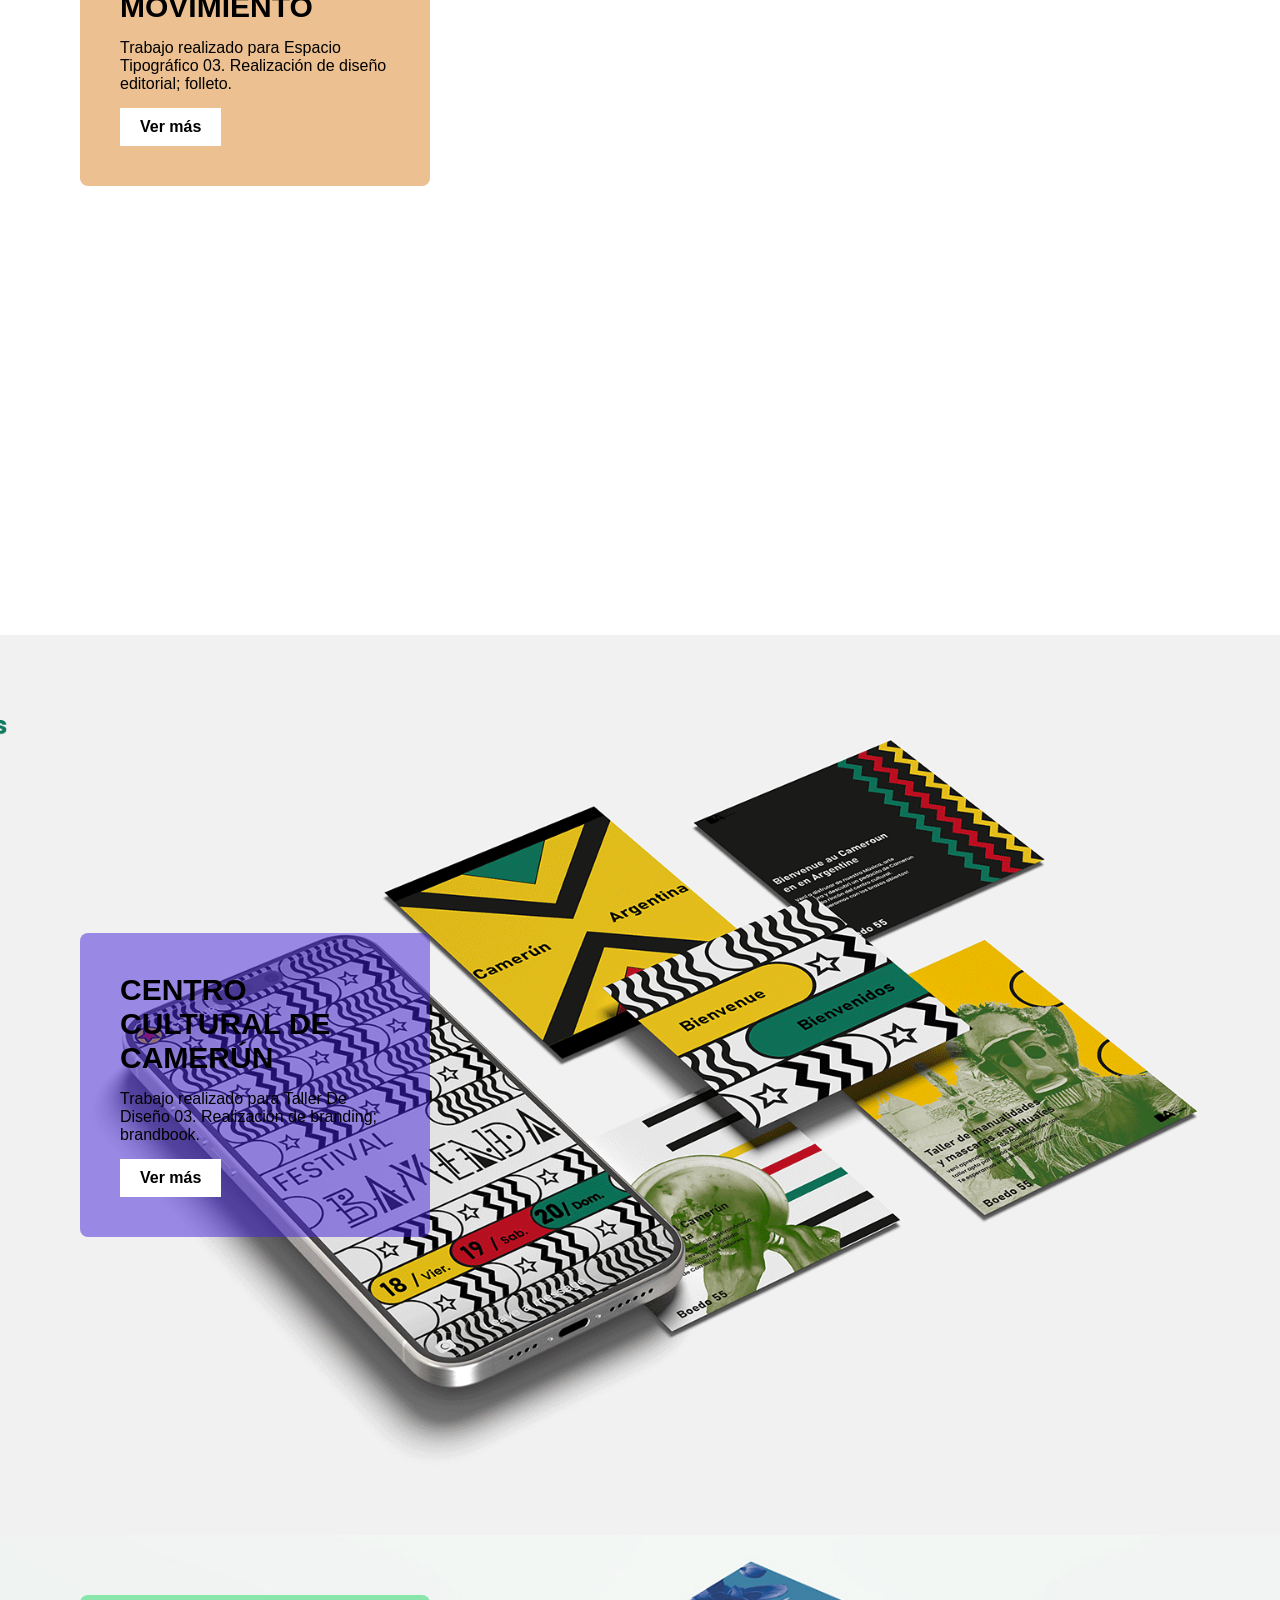
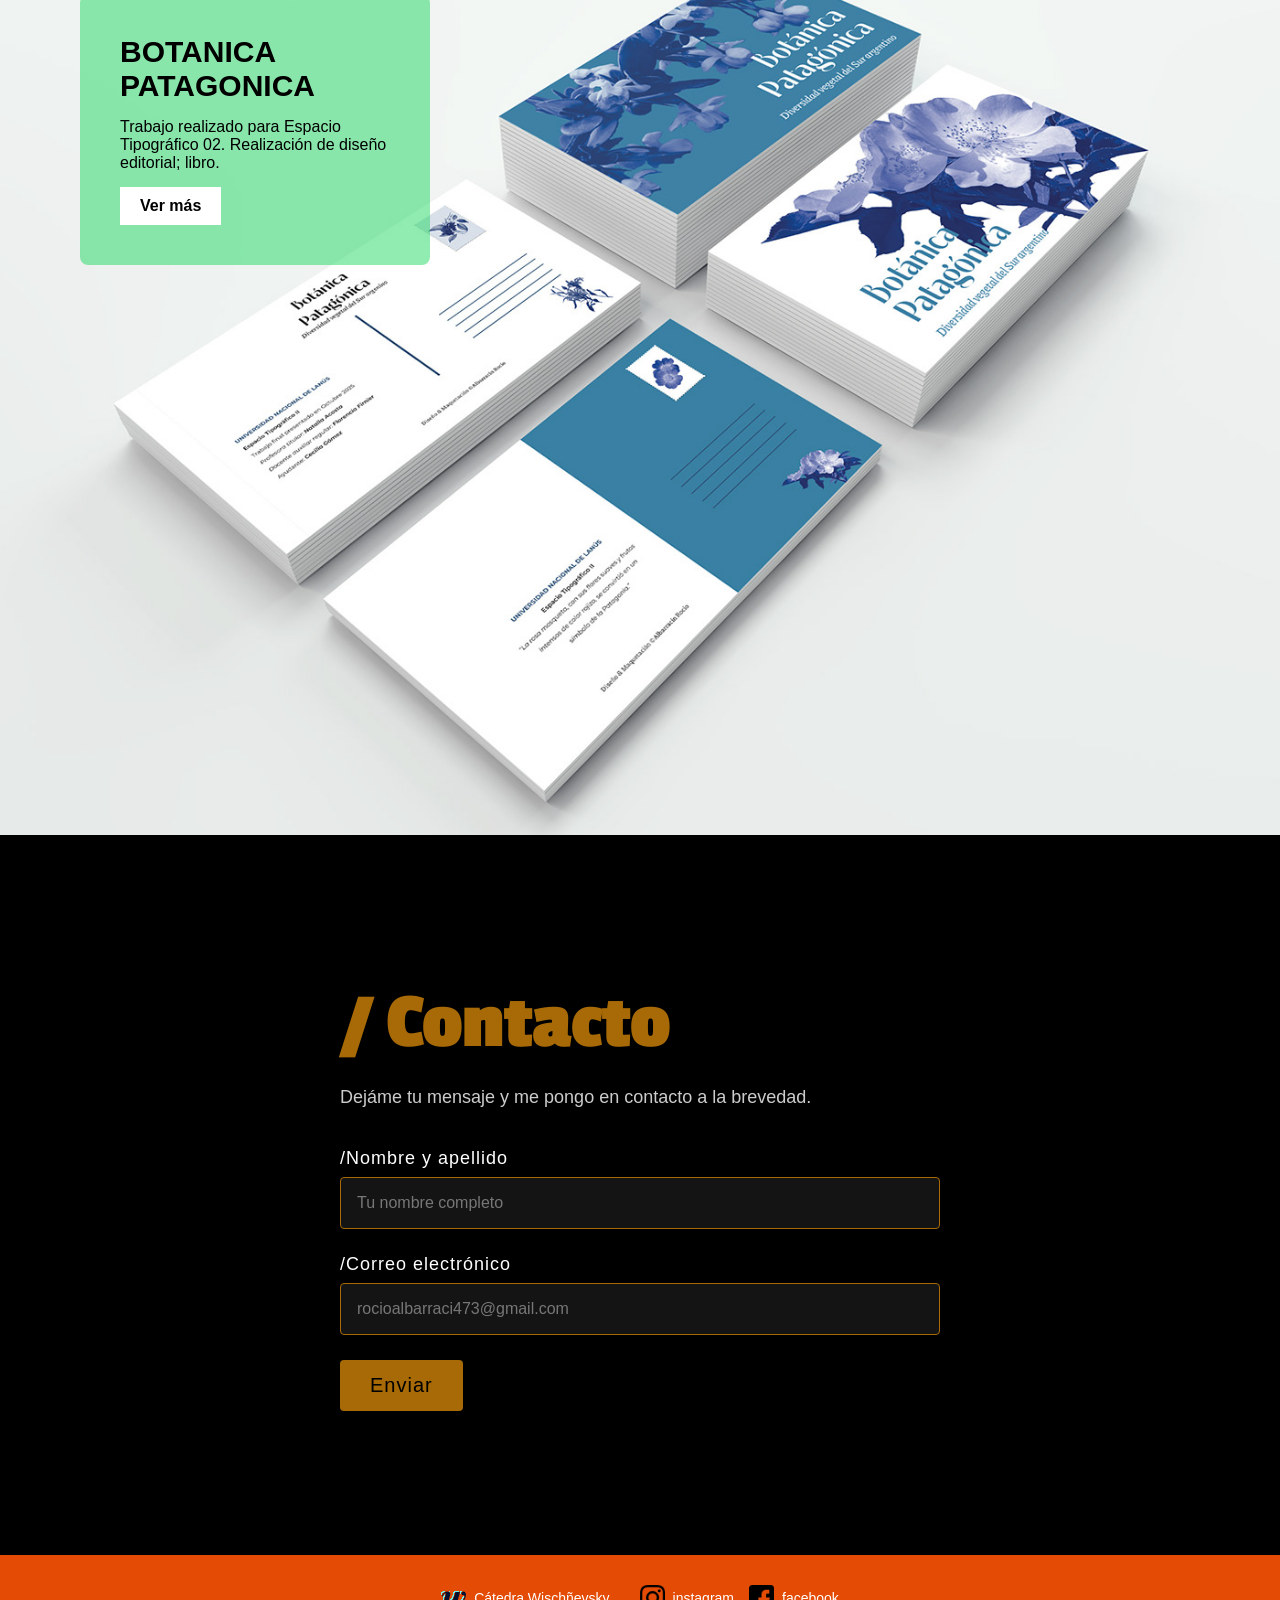
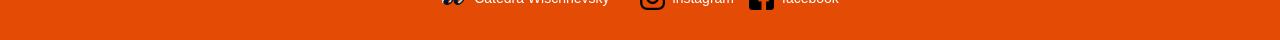
==== commit bc81dc6b: "nuevos cambios" ====
--- a/index.html
+++ b/index.html
@@ -7,7 +7,7 @@
     <link rel="preconnect" href="https://fonts.googleapis.com">
     <link rel="preconnect" href="https://fonts.gstatic.com" crossorigin>
     <link
-        href="https://fonts.googleapis.com/css2?family=Archivo+Black&family=Caacupe+One&family=Faustina:ital,wght@0,300..800;1,300..800&family=Kapakana:wght@300..400&display=swap"
+        href="https://fonts.googleapis.com/css2?family=Archivo+Black&family=Caacupe+One&family=Faustina:ital,wght@0,300..800;1,300..800&family=Kapakana:wght@300..400&family=Passion+One:wght@400;700;900&family=Tilt+Warp:XROT@-45..45&display=swap"
         rel="stylesheet">
     <link rel="stylesheet" href="index.css">
     <title>Curriculum Vitae - Rocío</title>
@@ -18,7 +18,6 @@
         <nav>
             <a href="#YO">YO</a>
             <a href="#PORTAFOLIO">PORTAFOLIO</a>
-            <a href="#HABILIDADES">HABILIDADES</a>
             <a href="#CONTACTO">CONTACTO</a>
         </nav>
     </header>
@@ -29,7 +28,7 @@
         <section class="portada">
 
             <h1 class="titulo">
-                HOLA. // SOY ROCÍO*
+                Hola. // Soy Rocío*
             </h1>
 
             <p class="subtitulo">
@@ -40,38 +39,71 @@
 
         <!-- PRESENTACIÓN -->
         <section class="presentacion" id="YO">
-
-            <!-- PRESENTACIÓN -->
-            <section class="presentacion" id="YO">
-                <h2>Acá vamos..</h2>
-                <p> Bueno, me presento de una manera más seria: me llamo Rocío, soy de San José (Temperley). Fuera del
-                    estudio trato de ser muy activa: me la paso rodando en la bici, jugando al fútbol o llenando de
-                    mimos a mis tres gatos hermosos. Te invito a conocer mi trabajo como diseñadora y tatuadora, y todo
-                    lo que me gusta hacer ♡ </p>
-            </section>
+            <h2>Acá vamos..</h2>
+            <p> Bueno, me presento de una manera más seria: me llamo Rocío, soy de San José (Temperley). Fuera del
+                estudio trato de ser muy activa: me la paso rodando en la bici, jugando al fútbol o llenando de
+                mimos a mis tres gatos hermosos. Te invito a conocer mi trabajo como diseñadora y tatuadora, y todo
+                lo que me gusta hacer ♡ </p>
         </section>
-
-        <!-- PORTAFOLIO / TRABAJOS -->
-
-        <section class="trabajos" id="PORTAFOLIO">
-           
+        <!-- PROYECTO 1 -->
+        <section class="trabajos trabajos-puro" id="PORTAFOLIO">
             <h2>/Proyectos destacados</h2>
-            <p>dejame un comentario :)</p> 
-            
-            <!-- Proyecto 1 -->
-            <article class="proyecto"> <img src="img/D1.jpg" alt="Proyecto Puro Movimiento" class="imagen">
+            <article class="proyecto caja-puro">
                 <h3>PURO MOVIMIENTO</h3>
-                <p> Trabajo realizado para Espacio Tipografico III. </p> <a
-                    href="https://www.behance.net/gallery/223255801/Espacio-Tipografico-III-Festival-PUROMOVIMIENTO"
-                    target="_blank" rel="noopener" class="btn-vermas"> Ver más </a>
+                <p>Trabajo realizado para Espacio Tipográfico 03. Realización de diseño editorial; folleto.</p>
+                <a href="https://www.behance.net/gallery/223255801/Espacio-Tipografico-III-Festival-PUROMOVIMIENTO"
+                    target="_blank" rel="noopener" class="btn-vermas">Ver más</a>
             </article>
         </section>
 
+        <!-- PROYECTO 2 -->
+        <section class="trabajos trabajos-camerun">
+            <article class="proyecto caja-camerun">
+                <h3>CENTRO CULTURAL DE CAMERÚN</h3>
+                <p>Trabajo realizado para Taller De Diseño 03. Realización de branding; brandbook.</p>
+                <a href="https://www.behance.net/gallery/240557893/Centro-cultural-de-Camerun" target="_blank"
+                    rel="noopener" class="btn-vermas">Ver más</a>
+            </article>
+        </section>
+        <!-- PROYECTO 3 -->
+        <section class="trabajos trabajos-patagonica">
+            <article class="proyecto caja-patagonica">
+                <h3>BOTANICA PATAGONICA</h3>
+                <p>Trabajo realizado para Espacio Tipográfico 02. Realización de diseño editorial; libro.</p> <a
+                    href="https://www.behance.net/gallery/235765505/Espacio-Tipografico-II-Botanica-Patagonica"
+                    target="_blank" rel="noopener" class="btn-vermas">Ver más</a>
+            </article>
+        </section>
     </main>
+
+    <!-- SECCIÓN CONTACTO -->
+    <section class="contacto-nuevo" id="CONTACTO">
+        <div class="contacto-contenedor">
+            <h2>/ Contacto</h2>
+            <p>Dejáme tu mensaje y me pongo en contacto a la brevedad.</p>
+
+            <form class="formulario" action="mailto:rocioalbarraci473@gmail.com" method="POST" enctype="text/plain">
+                <div class="campo-grupo">
+                    <label for="nombre-apellido">/Nombre y apellido</label>
+                    <input type="text" id="nombre-apellido" name="nombre_apellido" placeholder="Tu nombre completo"
+                        required>
+                </div>
+
+                <div class="campo-grupo">
+                    <label for="correo">/Correo electrónico</label>
+                    <input type="email" id="correo" name="correo" placeholder="rocioalbarraci473@gmail.com" required>
+                </div>
+
+                <button type="submit" class="btn-enviar-nuevo">Enviar</button>
+            </form>
+        </div>
+    </section>
 
     <!-- FOOTER -->
     <footer>
-        <p>cátedra winchevsky</p>
+        <a href="https://www.instagram.com/wis.unla/reels/" target="_blank" rel="noopener">
+            <img src="img/compu 3 transparente.svg" alt="Cátedra Wischñevsky"> Cátedra Wischñevsky
+        </a>
 
         <ul>
             <li>
@@ -79,7 +111,6 @@
                     <img src="img/instagram.png" alt="Instagram"> instagram
                 </a>
             </li>
-
             <li>
                 <a href="https://www.facebook.com/roo.soledad.583284" target="_blank" rel="noopener">
                     <img src="img/facebook.png" alt="Facebook"> facebook
@@ -87,28 +118,6 @@
             </li>
         </ul>
     </footer>
-
-    <!-- SCRIPT PARA QUE FUNCIONEN LAS FLECHAS -->
-    <script>
-        const carrusel = document.getElementById('carrusel');
-        const btnPrev = document.getElementById('btn-prev');
-        const btnNext = document.getElementById('btn-next');
-
-        btnNext.addEventListener('click', () => {
-            carrusel.scrollBy({
-                left: carrusel.clientWidth,
-                behavior: 'smooth'
-            });
-        });
-
-        btnPrev.addEventListener('click', () => {
-            carrusel.scrollBy({
-                left: -carrusel.clientWidth,
-                behavior: 'smooth'
-            });
-        });
-    </script>
-
 </body>
 
 </html>
--- a/index.css
+++ b/index.css
@@ -3,50 +3,42 @@
     padding: 0;
     box-sizing: border-box;
 }
-
 body {
     min-height: 100vh;
-    font-family: 'Gill Sans', 'Gill Sans MT', Calibri, 'Trebuchet MS', sans-serif;
     overflow-x: hidden;
 }
-
 main {
     width: 100%;
 }
 
-
 /* HEADER */
 
 header {
-    width: 100%;
     padding: 22px 20px;
-    display: flex;
-    justify-content: center;
-    align-items: center;
-    background-color: #000000;
-}
-
-nav {
-    display: flex;
-    justify-content: center;
-    align-items: center;
-    gap: 14px;
-    text-transform: uppercase;
-}
-
-nav a {
-    color: #ece4e4;
+    position: absolute;
+    width: 100%;
+    z-index: 10;
+}
+nav { 
+    font-family: "bebas neue", sans-serif;
+    font-weight: bold;
+    display: flex;
+    justify-content: center;
+    align-items: center;
+    gap: 20px;
+}
+nav a { 
     text-decoration: none;
+    color: #e8e0c3;
     font-size: 20px;
 }
 
-
 /* PORTADA */
 
 .portada {
     width: 100%;
     min-height: 100vh;
-    background-image: url("img/img5.gif");
+    background-image: url("img/img01.gif");
     background-size: cover;
     background-position: center;
     background-repeat: no-repeat;
@@ -56,125 +48,207 @@
     align-items: flex-start;
     padding: 0 20px 21vh;
 }
-
-.titulo {
-    width: 100%;
-    color: #fa1302;
-    font-size: clamp(100px, 10vw, 300px);
-    font-weight: 500;
+.titulo { /*ESTA GRANDISIMO EL TEXTO, BOY A INTENTAR ARRERGLARLO*/
+    color: #c17605;
+    font-family: "Passion One", sans-serif;
+    font-size: clamp(120px, 7vw, 300px);
+}
+.subtitulo {
+    color: #e8e0c3;
+    font-size: 50px;
+    font-family: "Passion One", sans-serif;
+}
+
+/* PRESENTACIÓN */
+
+.presentacion {
+    background-color: #a94b4b;
+    color: #ffffff;
+    padding: 80px;
+    display: flex;
+    flex-direction: column;
+    justify-content: center;
+    align-items: center;
+}
+.presentacion h2 {
+    width: 100%;
+    max-width: 1200px;
+    font-family: "bebas neue", sans-serif;
+    font-weight: bold;
+    font-size: clamp(60px, 8vw, 140px);
     line-height: 0.9;
-    letter-spacing: -5px;
-    white-space: nowrap;
-    font-family: Faustina, sans-serif;
-}
-
-.subtitulo {
-    color: #f0e5e4;
-    font-size: 40px;
-    text-transform: uppercase;
-}
-
-
-/* PRESENTACIÓN */
-
-.presentacion {
-    width: 100%;
-    min-height: 90vh;
-    background-color: #000000;
-    color: #ffffff;
-    padding: 80px;
-    display: flex;
-    flex-direction: column;
-    justify-content: center;
-    align-items: center;
-}
-
-.presentacion h2 {
-    width: 100%;
-    font-size: clamp(60px, 8vw, 140px);
-    font-weight: 500;
-    line-height: 0.9;
-    letter-spacing: -5px;
     margin-bottom: 40px;
 }
-
 .presentacion p {
     width: 100%;
-    max-width: 800px;
+    max-width: 1200px;
+    font-family: "bebas neue", sans-serif;
     font-size: clamp(20px, 2vw, 32px);
     line-height: 1.4;
 }
 
-
-/* PORTAFOLIO */
+/* FRANJAS Y PROYECTOS */ 
 
 .trabajos {
-    width: 100%;
-    min-height: 90vh;
+    background-size: cover;
+    background-position: center;
+    padding: 60px 80px;
+    display: flex;
+    flex-direction: column;
+    min-height: 100vh;
+}
+.trabajos h2 {
+    color: #a86a06;
+    font-family: "Passion One", sans-serif;
+    font-size: clamp(30px, 10vw, 100px);
+    margin-bottom: 10px;
+    letter-spacing: -1px;
+}
+.proyecto {
+    width: 350px;
+    padding: 40px;
+    display: flex;
+    flex-direction: column;
+    align-items: flex-start;
+    gap: 15px;
+    border-radius: 8px; 
+}
+
+.proyecto h3 {
+    font-size: 30px;
+    font-family: "bebas neue", sans-serif;
+    font-weight: bold;
+}
+.proyecto p {
+    font-size: 16px;
+    font-family: "bebas neue", sans-serif;
+}
+.btn-vermas {
+    font-family: "bebas neue", sans-serif;
+    font-weight: bold;
+    padding: 10px 20px;
+    color: #000000;
+    background-color: #ffffff;
+    text-decoration: none;
+}
+    border-radius: 4px; /
+
+/* Proyecto 1 */
+.trabajos-puro {
+    background-image: url("img/img03.jpg");
+}
+
+.caja-puro {
+    background-color: rgba(218, 129, 35, 0.5);
+}
+
+/* Proyecto 2 */
+.trabajos-camerun {
+    background-image: url("img/img5.gif");
+    flex-direction: row;
+    justify-content: space-between;
+    align-items: center;
+}
+
+.caja-camerun {
+    background-color: rgba(66, 35, 218, 0.5);
+}
+
+/* Proyecto 3 */
+.trabajos-patagonica {
+    background-image: url("img/img02.jpg"); 
+}
+.caja-patagonica {
+    background-color: rgba(35, 218, 100, 0.5);
+}
+
+/* SECCIÓN DE CONTACTO */
+.contacto-nuevo {
+    width: 100%;
+    min-height: 80vh;
     background-color: #000000;
     color: #ffffff;
+    display: flex;
+    align-items: center;
+    font-family: "bebas neue", sans-serif;
+    justify-content: center;
     padding: 60px 80px;
-    display: flex;
-    flex-direction: column;
-    align-items: center;
-}
-
-.trabajos h2 {
-    width: 100%;
-    font-size: clamp(60px, 8vw, 140px);
-    font-weight: 500;
-    line-height: 0.9;
-    letter-spacing: -5px;
-    margin-bottom: 10px;
-}
-
-.trabajos > p {
-    width: 100%;
-    margin-bottom: 40px;
-}
-
-/* PROYECTO */
-
-.proyecto {
-    width: 100%;
-    display: flex;
-    align-items: center;
-    gap: 40px;
-}
-
-
-/* IMAGEN */
-
-.imagen {
-    width: 55%;
-    height: auto;
-    object-fit: cover;
-}
-
-
-/* INFORMACIÓN DEL PROYECTO */
-
-.proyecto h3 {
-    font-size: 40px;
-    margin-bottom: 15px;
-}
-
-.proyecto p {
+}
+.contacto-contenedor {
+    width: 100%;
+    max-width: 600px;
+    display: flex;
+    flex-direction: column;
+    gap: 20px;
+}
+.contacto-contenedor h2 {
+    color: #a86a06;
+    font-family: "Passion One", sans-serif;
+    font-size: clamp(30px, 8vw, 80px);
+    margin: 0;
+    letter-spacing: -1px;
+}
+.contacto-contenedor p {
     font-size: 18px;
-    margin-bottom: 25px;
-}
-
-
-/* BOTÓN */
-
-.btn-vermas {
-    display: inline-block;
-    padding: 12px 25px;
-    color: #ffffff;
-    text-decoration: none;
-    border: 1px solid #ffffff;
-}
-
+    color: #cccccc;
+    margin: 0 0 20px 0;
+}
+
+/* FORMULARIO */
+
+form {
+    display: flex;
+    flex-direction: column;
+    gap: 25px;
+}
+.campo-grupo {
+    display: flex;
+    flex-direction: column;
+    gap: 8px;
+}
+.campo-grupo label {
+    font-size: 18px;
+    font-family: "bebas neue", sans-serif;
+    letter-spacing: 1px;
+    color: #ffffff;
+}
+.campo-grupo input {
+    width: 100%;
+    padding: 16px;
+    background-color: rgba(255, 255, 255, 0.08);
+    border: 1px solid #a86a06;
+    border-radius: 4px; 
+    font-size: 16px;
+    outline: none;
+    transition: border-color 0.3s ease, background-color 0.3s ease;
+}
+.campo-grupo input:focus {
+    border-color: #ffffff;
+    background-color: rgba(255, 255, 255, 0.15);
+}
+.campo-grupo input::placeholder {
+    color: #777777;
+}
+
+/* BOTÓN ENVIAR */
+
+.btn-enviar-nuevo {
+    font-family: "bebas neue", sans-serif;
+    font-size: 20px;
+    letter-spacing: 1px;
+    padding: 14px 30px;
+    color: #000000;
+    background-color: #a86a06;
+    border: none;
+    border-radius: 4px; 
+    cursor: pointer;
+    align-self: flex-start;
+    transition: background-color 0.3s ease, color 0.3s ease;
+}
+.btn-enviar-nuevo:hover {
+    background-color: #ffffff;
+    color: #000000;
+}
 
 /* FOOTER */
 
@@ -187,15 +261,14 @@
     align-items: center;
     gap: 30px;
     color: #ffffff;
+    font-family: "bebas neue", sans-serif;
     font-size: 14px;
 }
-
 footer ul {
     display: flex;
     gap: 15px;
     list-style: none;
 }
-
 footer a {
     display: flex;
     align-items: center;
@@ -208,91 +281,4 @@
     width: 25px;
     height: 25px;
     object-fit: contain;
-}
-
-
-/* CELULAR */
-
-@media (max-width: 700px) {
-
-    /* HEADER */
-
-    header {
-        padding: 15px;
-    }
-
-    nav {
-        gap: 8px;
-    }
-
-    nav a {
-        font-size: 14px;
-    }
-
-
-    /* PORTADA */
-
-    .portada {
-        min-height: 100vh;
-        padding: 0 15px 26vh;
-    }
-
-    .titulo {
-        font-size: 23vw;
-        letter-spacing: -5px;
-    }
-
-    .subtitulo {
-        font-size: 13px;
-    }
-
-
-    /* PRESENTACIÓN */
-
-    .presentacion {
-        padding: 50px 20px;
-    }
-
-
-    /* PORTAFOLIO */
-
-    .trabajos {
-        padding: 50px 20px;
-    }
-
-    .trabajos h2 {
-        letter-spacing: -3px;
-    }
-
-    .proyecto {
-        flex-direction: column;
-        align-items: flex-start;
-        gap: 25px;
-    }
-
-    .imagen {
-        width: 100%;
-    }
-
-    .proyecto h3 {
-        font-size: 30px;
-    }
-
-
-    /* FOOTER */
-
-    footer {
-        padding: 20px 0;
-        gap: 15px;
-        flex-direction: column;
-    }
-
-    footer ul {
-        gap: 15px;
-    }
-
-    footer img {
-        width: 22px;
-        height: 22px;
-    }
 }
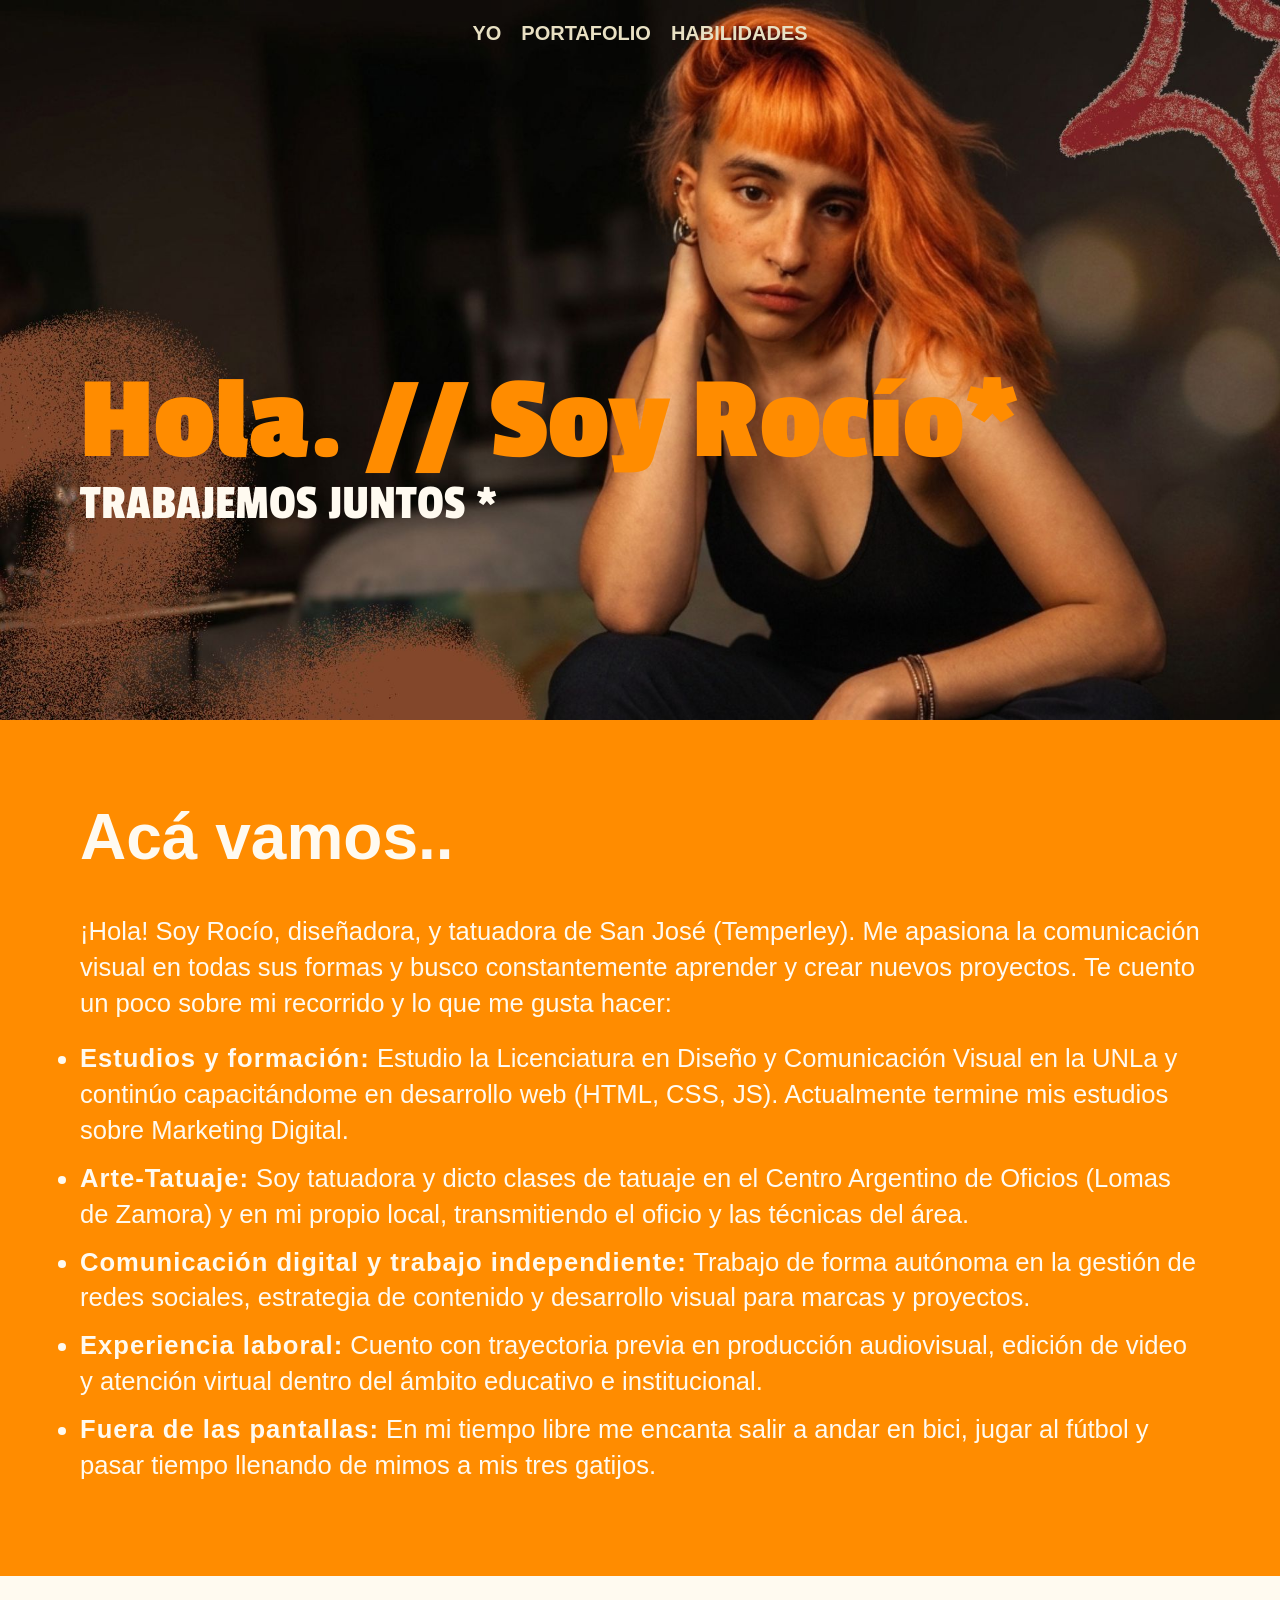
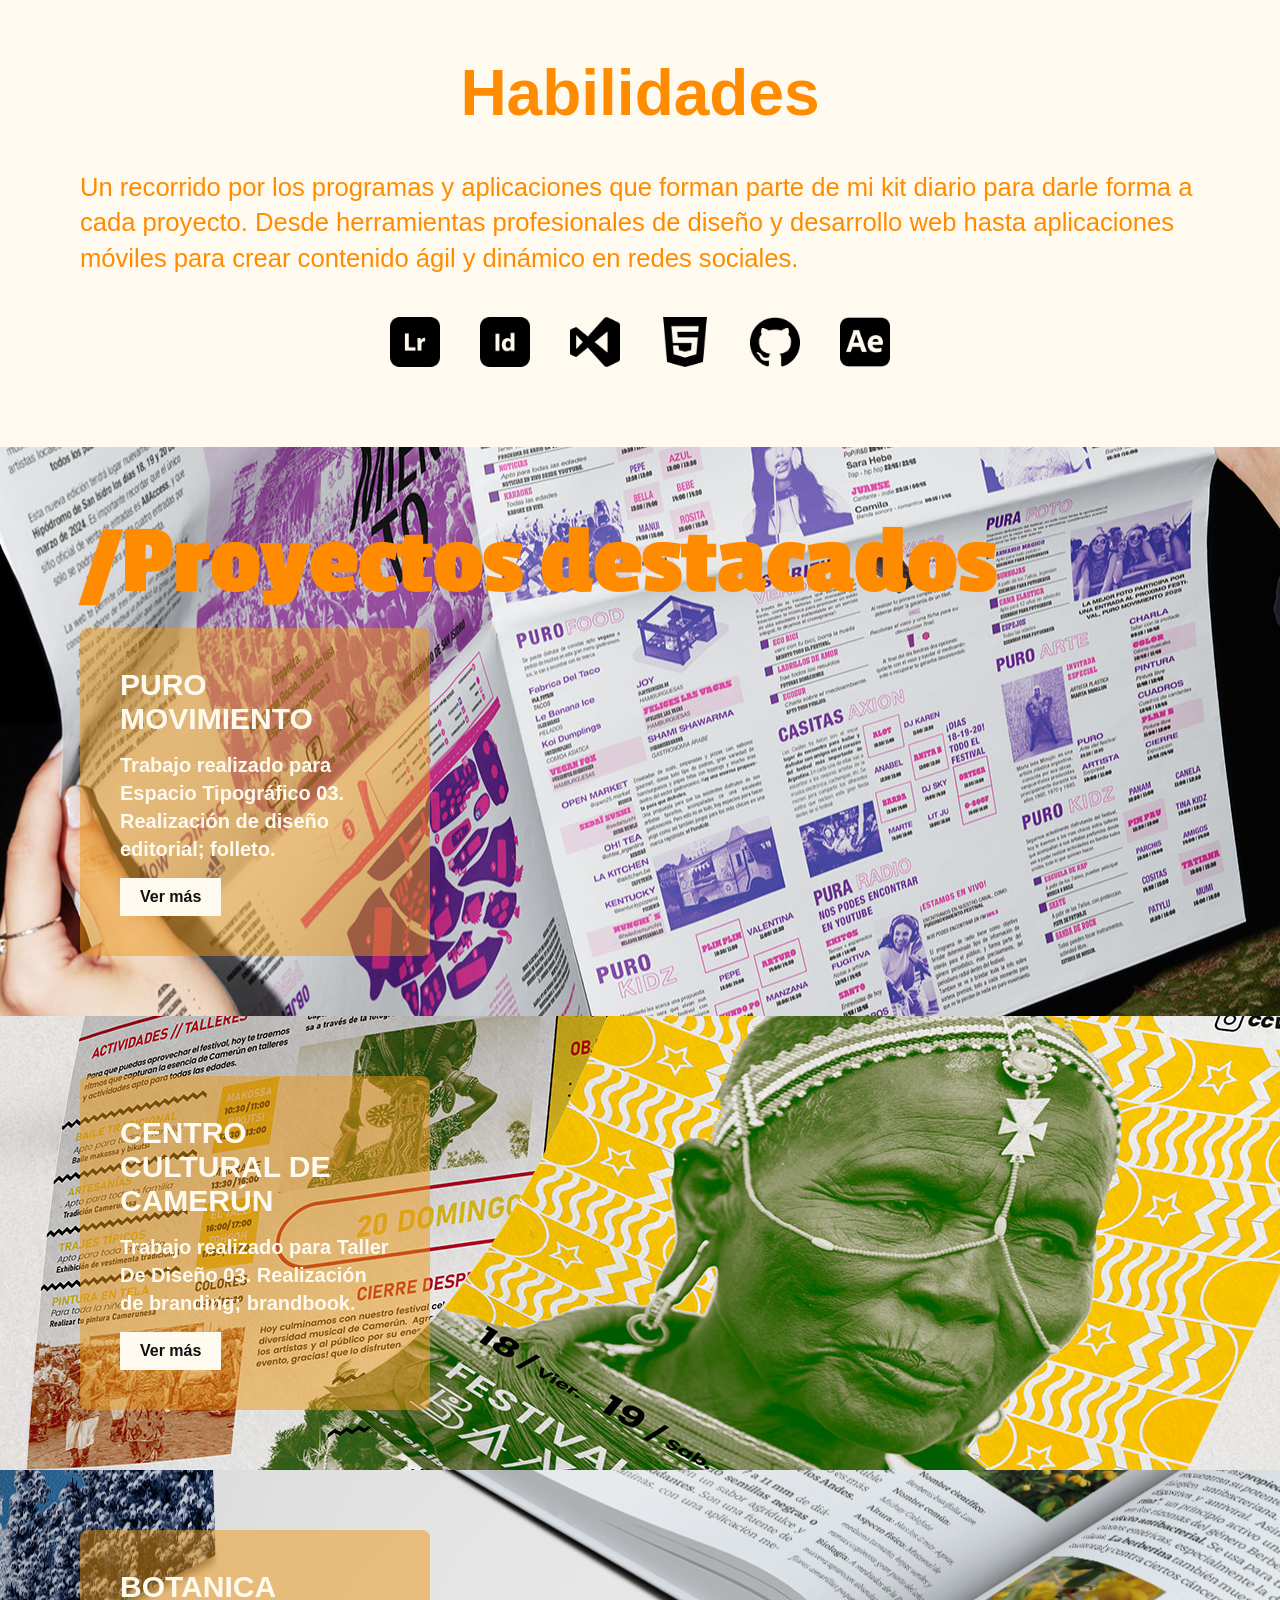
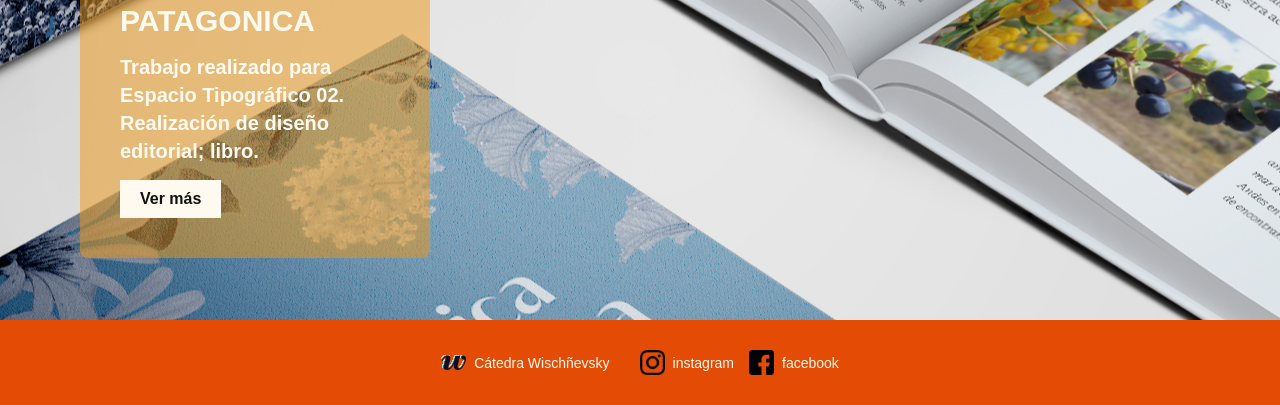
==== commit 5aec6554: "cambios" ====
--- a/index.html
+++ b/index.html
@@ -10,6 +10,7 @@
         href="https://fonts.googleapis.com/css2?family=Archivo+Black&family=Caacupe+One&family=Faustina:ital,wght@0,300..800;1,300..800&family=Kapakana:wght@300..400&family=Passion+One:wght@400;700;900&family=Tilt+Warp:XROT@-45..45&display=swap"
         rel="stylesheet">
     <link rel="stylesheet" href="index.css">
+    <link rel="icon" type="image/x-icon" sizes="16x16" href="img/favicon.png">
     <title>Curriculum Vitae - Rocío</title>
 </head>
 
@@ -18,7 +19,7 @@
         <nav>
             <a href="#YO">YO</a>
             <a href="#PORTAFOLIO">PORTAFOLIO</a>
-            <a href="#CONTACTO">CONTACTO</a>
+            <a href="#HABILIDADES">HABILIDADES</a>
         </nav>
     </header>
 
@@ -26,25 +27,59 @@
 
         <!-- PORTADA -->
         <section class="portada">
+            <img src="img/img01.jpg" alt="Portada" class="imagen-portada" width="100%" height="100%">
 
-            <h1 class="titulo">
-                Hola. // Soy Rocío*
-            </h1>
-
-            <p class="subtitulo">
-                TRABAJEMOS JUNTOS \*
-            </p>
-
+            <div class="contenido-texto">
+                <h1 class="titulo">Hola. // Soy Rocío*</h1>
+                <p class="subtitulo">TRABAJEMOS JUNTOS *</p>
+            </div>
         </section>
 
         <!-- PRESENTACIÓN -->
         <section class="presentacion" id="YO">
             <h2>Acá vamos..</h2>
-            <p> Bueno, me presento de una manera más seria: me llamo Rocío, soy de San José (Temperley). Fuera del
-                estudio trato de ser muy activa: me la paso rodando en la bici, jugando al fútbol o llenando de
-                mimos a mis tres gatos hermosos. Te invito a conocer mi trabajo como diseñadora y tatuadora, y todo
-                lo que me gusta hacer ♡ </p>
+            <p>
+                ¡Hola! Soy Rocío, diseñadora, y tatuadora de San José (Temperley). Me apasiona la
+                comunicación visual en todas sus formas y busco constantemente aprender y crear nuevos proyectos. Te
+                cuento un poco sobre mi recorrido y lo que me gusta hacer:
+            </p>
+
+            <ul>
+                <li><strong>Estudios y formación:</strong> Estudio la Licenciatura en Diseño y Comunicación Visual en la
+                    UNLa y continúo capacitándome en desarrollo web (HTML, CSS, JS). Actualmente termine mis estudios
+                    sobre Marketing Digital.</li>
+
+                <li><strong>Arte-Tatuaje:</strong> Soy tatuadora y dicto clases de tatuaje en el Centro Argentino
+                    de Oficios (Lomas de Zamora) y en mi propio local, transmitiendo el oficio y las técnicas del área.
+                </li>
+
+                <li><strong>Comunicación digital y trabajo independiente:</strong> Trabajo de forma autónoma en la
+                    gestión de redes sociales, estrategia de contenido y desarrollo visual para marcas y proyectos.</li>
+
+                <li><strong>Experiencia laboral:</strong> Cuento con trayectoria previa en producción audiovisual,
+                    edición de video y atención virtual dentro del ámbito educativo e institucional.</li>
+
+                <li><strong>Fuera de las pantallas:</strong> En mi tiempo libre me encanta salir a andar en bici, jugar
+                    al fútbol y pasar tiempo llenando de mimos a mis tres gatijos.</li>
+            </ul>
         </section>
+
+        <section class="habilidades" id="HABILIDADES">
+            <h2>Habilidades</h2>
+            <p>Un recorrido por los programas y aplicaciones que forman parte de mi kit diario para darle forma a cada
+                proyecto. Desde herramientas profesionales de diseño y desarrollo web hasta aplicaciones móviles para
+                crear contenido ágil y dinámico en redes sociales.</p>
+            <div class="programas">
+                <img src="img/img07.png" height="50px" width="50px" alt="illustrator">
+                <img src="img/img08.png" height="50px" width="50px" alt="photoshop">
+                <img src="img/img09.png" height="50px" width="50px" alt="indesign">
+                <img src="img/img10.png" height="50px" width="50px" alt="after effects">
+                <img src="img/img11.png" height="50px" width="50px" alt="premiere">
+                <img src="img/img12.png" height="50px" width="50px" alt="figma">
+            </div>
+
+        </section>
+
         <!-- PROYECTO 1 -->
         <section class="trabajos trabajos-puro" id="PORTAFOLIO">
             <h2>/Proyectos destacados</h2>
@@ -75,45 +110,22 @@
             </article>
         </section>
     </main>
-
-    <!-- SECCIÓN CONTACTO -->
-    <section class="contacto-nuevo" id="CONTACTO">
-        <div class="contacto-contenedor">
-            <h2>/ Contacto</h2>
-            <p>Dejáme tu mensaje y me pongo en contacto a la brevedad.</p>
-
-            <form class="formulario" action="mailto:rocioalbarraci473@gmail.com" method="POST" enctype="text/plain">
-                <div class="campo-grupo">
-                    <label for="nombre-apellido">/Nombre y apellido</label>
-                    <input type="text" id="nombre-apellido" name="nombre_apellido" placeholder="Tu nombre completo"
-                        required>
-                </div>
-
-                <div class="campo-grupo">
-                    <label for="correo">/Correo electrónico</label>
-                    <input type="email" id="correo" name="correo" placeholder="rocioalbarraci473@gmail.com" required>
-                </div>
-
-                <button type="submit" class="btn-enviar-nuevo">Enviar</button>
-            </form>
-        </div>
-    </section>
-
     <!-- FOOTER -->
     <footer>
         <a href="https://www.instagram.com/wis.unla/reels/" target="_blank" rel="noopener">
-            <img src="img/compu 3 transparente.svg" alt="Cátedra Wischñevsky"> Cátedra Wischñevsky
+            <img src="img/compusvg.svg" height="25px" width="25px" alt="Cátedra Wischñevsky"> Cátedra
+            Wischñevsky
         </a>
 
         <ul>
             <li>
                 <a href="https://www.instagram.com/roro.tatt0/" target="_blank" rel="noopener">
-                    <img src="img/instagram.png" alt="Instagram"> instagram
+                    <img src="img/instagram.png" height="25px" width="25px" alt="Instagram"> instagram
                 </a>
             </li>
             <li>
                 <a href="https://www.facebook.com/roo.soledad.583284" target="_blank" rel="noopener">
-                    <img src="img/facebook.png" alt="Facebook"> facebook
+                    <img src="img/facebook.png" height="25px" width="25px" alt="Facebook"> facebook
                 </a>
             </li>
         </ul>
--- a/index.css
+++ b/index.css
@@ -36,69 +36,121 @@
 /* PORTADA */
 
 .portada {
-    width: 100%;
-    min-height: 100vh;
-    background-image: url("img/img01.gif");
-    background-size: cover;
-    background-position: center;
-    background-repeat: no-repeat;
+    display: grid;
+    grid-template-columns: 1fr;
+    grid-template-rows: 1fr;
+}
+
+.imagen-portada {
+    grid-area: 1 / 1;
+    object-fit: cover;
+}
+.contenido-texto {
+    grid-area: 1 / 1;
     display: flex;
     flex-direction: column;
     justify-content: flex-end;
     align-items: flex-start;
-    padding: 0 20px 21vh;
-}
-.titulo { /*ESTA GRANDISIMO EL TEXTO, BOY A INTENTAR ARRERGLARLO*/
-    color: #c17605;
+    padding-bottom: 21vh;
+    padding-left: 80px; 
+    box-sizing: border-box;
+}
+
+.titulo { 
+    color: darkorange;
     font-family: "Passion One", sans-serif;
     font-size: clamp(120px, 7vw, 300px);
-}
+    margin: 0;
+    line-height: 0.9;
+}
+
 .subtitulo {
-    color: #e8e0c3;
+    color: floralwhite;
     font-size: 50px;
     font-family: "Passion One", sans-serif;
+    margin: 0;
 }
 
 /* PRESENTACIÓN */
 
 .presentacion {
-    background-color: #a94b4b;
-    color: #ffffff;
+    background-color: darkorange;
+    color: floralwhite;
     padding: 80px;
     display: flex;
     flex-direction: column;
     justify-content: center;
     align-items: center;
 }
-.presentacion h2 {
-    width: 100%;
-    max-width: 1200px;
-    font-family: "bebas neue", sans-serif;
-    font-weight: bold;
-    font-size: clamp(60px, 8vw, 140px);
-    line-height: 0.9;
-    margin-bottom: 40px;
-}
 .presentacion p {
     width: 100%;
-    max-width: 1200px;
     font-family: "bebas neue", sans-serif;
     font-size: clamp(20px, 2vw, 32px);
     line-height: 1.4;
 }
-
-/* FRANJAS Y PROYECTOS */ 
+.presentacion h2 {
+    width: 100%;
+    font-family: "bebas neue", sans-serif;
+    font-weight: bold;
+    font-size: clamp(10px, 5vw, 100px);
+    margin-bottom: 40px;
+}
+.presentacion ul {
+    font-family: "bebas neue", sans-serif;
+    font-size: clamp(20px, 2vw, 32px);
+    line-height: 1.4;
+    margin-top: 20px;
+}
+
+.presentacion li {
+    margin-bottom: 12px;
+}
+
+.presentacion strong {
+    color:floralwhite;
+    letter-spacing: 1px;
+}
+
+/* FRANJAS PROYECTOS e HABILIDADES  */ 
+
+.habilidades {
+    background-color: floralwhite;
+    color: darkorange;
+    padding: 80px;
+    display: flex;
+    flex-direction: column;
+    justify-content: center;
+    align-items: center;
+}
+.habilidades h2 {
+    font-family: "bebas neue", sans-serif;
+    font-weight: bold;
+    font-size: clamp(10px, 5vw, 100px);
+    margin-bottom: 40px;
+}
+.habilidades p {
+    width: 100%;
+    font-family: "bebas neue", sans-serif;
+    font-size: clamp(20px, 2vw, 32px);
+    line-height: 1.4;
+}
+.programas {
+    display: flex;
+    justify-content: center;
+    align-items: center;
+    gap: 40px;
+    margin-top: 40px;
+}
 
 .trabajos {
-    background-size: cover;
     background-position: center;
     padding: 60px 80px;
     display: flex;
     flex-direction: column;
-    min-height: 100vh;
+    min-height: 50vh;
 }
 .trabajos h2 {
-    color: #a86a06;
+    color: darkorange;
     font-family: "Passion One", sans-serif;
     font-size: clamp(30px, 10vw, 100px);
     margin-bottom: 10px;
@@ -118,40 +170,43 @@
     font-size: 30px;
     font-family: "bebas neue", sans-serif;
     font-weight: bold;
+    color: floralwhite;
 }
 .proyecto p {
-    font-size: 16px;
-    font-family: "bebas neue", sans-serif;
+    font-size: 20px;
+    font-weight: bold;
+    line-height: 1.4;   
+    font-family: "bebas neue", sans-serif;
+    color: floralwhite;
 }
 .btn-vermas {
     font-family: "bebas neue", sans-serif;
     font-weight: bold;
     padding: 10px 20px;
-    color: #000000;
-    background-color: #ffffff;
+    color: #101010;
+    background-color: floralwhite;
     text-decoration: none;
 }
-    border-radius: 4px; /
-
-/* Proyecto 1 */
+
 .trabajos-puro {
     background-image: url("img/img03.jpg");
 }
-
+.puro-movimiento {
+    width: 100%;
+    height: 100%;
+    object-fit: cover;
+}
 .caja-puro {
-    background-color: rgba(218, 129, 35, 0.5);
+    background-color: rgba(237, 151, 20, 0.5);
 }
 
 /* Proyecto 2 */
 .trabajos-camerun {
-    background-image: url("img/img5.gif");
-    flex-direction: row;
-    justify-content: space-between;
-    align-items: center;
+    background-image: url("img/img04.jpg");
 }
 
 .caja-camerun {
-    background-color: rgba(66, 35, 218, 0.5);
+    background-color: rgba(237, 151, 20, 0.5);
 }
 
 /* Proyecto 3 */
@@ -159,95 +214,7 @@
     background-image: url("img/img02.jpg"); 
 }
 .caja-patagonica {
-    background-color: rgba(35, 218, 100, 0.5);
-}
-
-/* SECCIÓN DE CONTACTO */
-.contacto-nuevo {
-    width: 100%;
-    min-height: 80vh;
-    background-color: #000000;
-    color: #ffffff;
-    display: flex;
-    align-items: center;
-    font-family: "bebas neue", sans-serif;
-    justify-content: center;
-    padding: 60px 80px;
-}
-.contacto-contenedor {
-    width: 100%;
-    max-width: 600px;
-    display: flex;
-    flex-direction: column;
-    gap: 20px;
-}
-.contacto-contenedor h2 {
-    color: #a86a06;
-    font-family: "Passion One", sans-serif;
-    font-size: clamp(30px, 8vw, 80px);
-    margin: 0;
-    letter-spacing: -1px;
-}
-.contacto-contenedor p {
-    font-size: 18px;
-    color: #cccccc;
-    margin: 0 0 20px 0;
-}
-
-/* FORMULARIO */
-
-form {
-    display: flex;
-    flex-direction: column;
-    gap: 25px;
-}
-.campo-grupo {
-    display: flex;
-    flex-direction: column;
-    gap: 8px;
-}
-.campo-grupo label {
-    font-size: 18px;
-    font-family: "bebas neue", sans-serif;
-    letter-spacing: 1px;
-    color: #ffffff;
-}
-.campo-grupo input {
-    width: 100%;
-    padding: 16px;
-    background-color: rgba(255, 255, 255, 0.08);
-    border: 1px solid #a86a06;
-    border-radius: 4px; 
-    font-size: 16px;
-    outline: none;
-    transition: border-color 0.3s ease, background-color 0.3s ease;
-}
-.campo-grupo input:focus {
-    border-color: #ffffff;
-    background-color: rgba(255, 255, 255, 0.15);
-}
-.campo-grupo input::placeholder {
-    color: #777777;
-}
-
-/* BOTÓN ENVIAR */
-
-.btn-enviar-nuevo {
-    font-family: "bebas neue", sans-serif;
-    font-size: 20px;
-    letter-spacing: 1px;
-    padding: 14px 30px;
-    color: #000000;
-    background-color: #a86a06;
-    border: none;
-    border-radius: 4px; 
-    cursor: pointer;
-    align-self: flex-start;
-    transition: background-color 0.3s ease, color 0.3s ease;
-}
-.btn-enviar-nuevo:hover {
-    background-color: #ffffff;
-    color: #000000;
+    background-color: rgba(237, 151, 20, 0.5);
 }
 
 /* FOOTER */
@@ -260,7 +227,7 @@
     justify-content: center;
     align-items: center;
     gap: 30px;
-    color: #ffffff;
+    color:floralwhite;
     font-family: "bebas neue", sans-serif;
     font-size: 14px;
 }
@@ -273,7 +240,7 @@
     display: flex;
     align-items: center;
     gap: 8px;
-    color: #ffffff;
+    color: floralwhite;
     text-decoration: none;
 }
 
@@ -281,4 +248,4 @@
     width: 25px;
     height: 25px;
     object-fit: contain;
-}+}
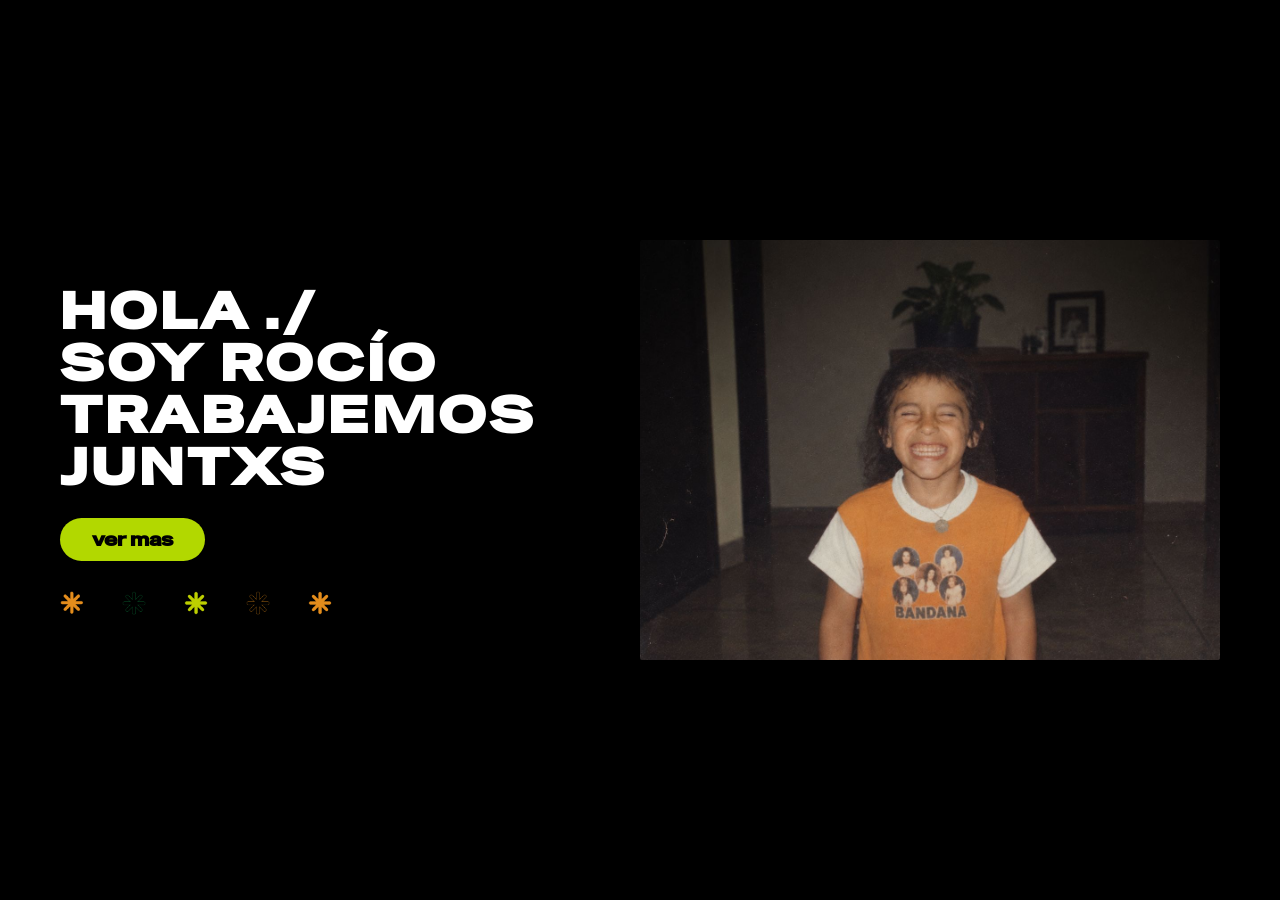
==== commit aa0c096a: "Primer commit del portfolio" ====
--- a/index.html
+++ b/index.html
@@ -7,7 +7,7 @@
     <link rel="preconnect" href="https://fonts.googleapis.com">
     <link rel="preconnect" href="https://fonts.gstatic.com" crossorigin>
     <link
-        href="https://fonts.googleapis.com/css2?family=Archivo+Black&family=Caacupe+One&family=Faustina:ital,wght@0,300..800;1,300..800&family=Kapakana:wght@300..400&family=Passion+One:wght@400;700;900&family=Tilt+Warp:XROT@-45..45&display=swap"
+        href="https://fonts.googleapis.com/css2?family=Archivo+Black&family=Caacupe+One&family=Faustina:ital,wght@0,300..800;1,300..800&family=Kapakana:wght@300..400&family=Passion+One:wght@400;700;900&family=Special+Gothic+Expanded+One&family=Tilt+Warp:XROT@-45..45&display=swap"
         rel="stylesheet">
     <link rel="stylesheet" href="index.css">
     <link rel="icon" type="image/x-icon" sizes="16x16" href="img/favicon.png">
@@ -15,121 +15,34 @@
 </head>
 
 <body>
-    <header>
-        <nav>
-            <a href="#YO">YO</a>
-            <a href="#PORTAFOLIO">PORTAFOLIO</a>
-            <a href="#HABILIDADES">HABILIDADES</a>
-        </nav>
-    </header>
+    <main>
+        <section class="portada">
+            <div class="portada-contenedor">
+                <div class="columna-texto">
+                    <h1 class="texto-grande">
+                        HOLA ./<br>
+                        SOY ROCÍO<br>
+                        TRABAJEMOS<br>
+                        JUNTXS
+                    </h1>
 
-    <main>
+                    <a href="sobremi.html" class="btn-ver-mas-portada">ver mas</a>
 
-        <!-- PORTADA -->
-        <section class="portada">
-            <img src="img/img01.jpg" alt="Portada" class="imagen-portada" width="100%" height="100%">
+                    <div class="asteriscos-portada">
+                        <img src="img/img-ast01.png" alt="asterisco">
+                        <img src="img/img-ast02.png" alt="asterisco">
+                        <img src="img/img-ast03.png" alt="asterisco">
+                        <img src="img/img-ast04.png" alt="asterisco">
+                        <img src="img/img-ast05.png" alt="asterisco">
+                    </div>
+                </div>  
+                <div class="columna-imagen">
+                    <img src="img/img-portada.jpg" alt="Portada Rocío" class="imagen-portada">
+                </div>
 
-            <div class="contenido-texto">
-                <h1 class="titulo">Hola. // Soy Rocío*</h1>
-                <p class="subtitulo">TRABAJEMOS JUNTOS *</p>
             </div>
         </section>
-
-        <!-- PRESENTACIÓN -->
-        <section class="presentacion" id="YO">
-            <h2>Acá vamos..</h2>
-            <p>
-                ¡Hola! Soy Rocío, diseñadora, y tatuadora de San José (Temperley). Me apasiona la
-                comunicación visual en todas sus formas y busco constantemente aprender y crear nuevos proyectos. Te
-                cuento un poco sobre mi recorrido y lo que me gusta hacer:
-            </p>
-
-            <ul>
-                <li><strong>Estudios y formación:</strong> Estudio la Licenciatura en Diseño y Comunicación Visual en la
-                    UNLa y continúo capacitándome en desarrollo web (HTML, CSS, JS). Actualmente termine mis estudios
-                    sobre Marketing Digital.</li>
-
-                <li><strong>Arte-Tatuaje:</strong> Soy tatuadora y dicto clases de tatuaje en el Centro Argentino
-                    de Oficios (Lomas de Zamora) y en mi propio local, transmitiendo el oficio y las técnicas del área.
-                </li>
-
-                <li><strong>Comunicación digital y trabajo independiente:</strong> Trabajo de forma autónoma en la
-                    gestión de redes sociales, estrategia de contenido y desarrollo visual para marcas y proyectos.</li>
-
-                <li><strong>Experiencia laboral:</strong> Cuento con trayectoria previa en producción audiovisual,
-                    edición de video y atención virtual dentro del ámbito educativo e institucional.</li>
-
-                <li><strong>Fuera de las pantallas:</strong> En mi tiempo libre me encanta salir a andar en bici, jugar
-                    al fútbol y pasar tiempo llenando de mimos a mis tres gatijos.</li>
-            </ul>
-        </section>
-
-        <section class="habilidades" id="HABILIDADES">
-            <h2>Habilidades</h2>
-            <p>Un recorrido por los programas y aplicaciones que forman parte de mi kit diario para darle forma a cada
-                proyecto. Desde herramientas profesionales de diseño y desarrollo web hasta aplicaciones móviles para
-                crear contenido ágil y dinámico en redes sociales.</p>
-            <div class="programas">
-                <img src="img/img07.png" height="50px" width="50px" alt="illustrator">
-                <img src="img/img08.png" height="50px" width="50px" alt="photoshop">
-                <img src="img/img09.png" height="50px" width="50px" alt="indesign">
-                <img src="img/img10.png" height="50px" width="50px" alt="after effects">
-                <img src="img/img11.png" height="50px" width="50px" alt="premiere">
-                <img src="img/img12.png" height="50px" width="50px" alt="figma">
-            </div>
-
-        </section>
-
-        <!-- PROYECTO 1 -->
-        <section class="trabajos trabajos-puro" id="PORTAFOLIO">
-            <h2>/Proyectos destacados</h2>
-            <article class="proyecto caja-puro">
-                <h3>PURO MOVIMIENTO</h3>
-                <p>Trabajo realizado para Espacio Tipográfico 03. Realización de diseño editorial; folleto.</p>
-                <a href="https://www.behance.net/gallery/223255801/Espacio-Tipografico-III-Festival-PUROMOVIMIENTO"
-                    target="_blank" rel="noopener" class="btn-vermas">Ver más</a>
-            </article>
-        </section>
-
-        <!-- PROYECTO 2 -->
-        <section class="trabajos trabajos-camerun">
-            <article class="proyecto caja-camerun">
-                <h3>CENTRO CULTURAL DE CAMERÚN</h3>
-                <p>Trabajo realizado para Taller De Diseño 03. Realización de branding; brandbook.</p>
-                <a href="https://www.behance.net/gallery/240557893/Centro-cultural-de-Camerun" target="_blank"
-                    rel="noopener" class="btn-vermas">Ver más</a>
-            </article>
-        </section>
-        <!-- PROYECTO 3 -->
-        <section class="trabajos trabajos-patagonica">
-            <article class="proyecto caja-patagonica">
-                <h3>BOTANICA PATAGONICA</h3>
-                <p>Trabajo realizado para Espacio Tipográfico 02. Realización de diseño editorial; libro.</p> <a
-                    href="https://www.behance.net/gallery/235765505/Espacio-Tipografico-II-Botanica-Patagonica"
-                    target="_blank" rel="noopener" class="btn-vermas">Ver más</a>
-            </article>
-        </section>
     </main>
-    <!-- FOOTER -->
-    <footer>
-        <a href="https://www.instagram.com/wis.unla/reels/" target="_blank" rel="noopener">
-            <img src="img/compusvg.svg" height="25px" width="25px" alt="Cátedra Wischñevsky"> Cátedra
-            Wischñevsky
-        </a>
-
-        <ul>
-            <li>
-                <a href="https://www.instagram.com/roro.tatt0/" target="_blank" rel="noopener">
-                    <img src="img/instagram.png" height="25px" width="25px" alt="Instagram"> instagram
-                </a>
-            </li>
-            <li>
-                <a href="https://www.facebook.com/roo.soledad.583284" target="_blank" rel="noopener">
-                    <img src="img/facebook.png" height="25px" width="25px" alt="Facebook"> facebook
-                </a>
-            </li>
-        </ul>
-    </footer>
 </body>
 
 </html>
--- a/index.css
+++ b/index.css
@@ -1,251 +1,647 @@
-* {
+*{
     margin: 0;
     padding: 0;
     box-sizing: border-box;
 }
+
 body {
+    font-family: 'Gabarito', sans-serif;
+    color: #000000;
+}
+
+.portada {
+    width: 100%;
     min-height: 100vh;
-    overflow-x: hidden;
-}
-main {
-    width: 100%;
-}
-
-/* HEADER */
-
+    background-color: #000000;
+    display: flex;
+    align-items: center;
+    justify-content: center;
+    padding: 40px 60px;
+}
+
+.portada-contenedor {
+    display: flex;
+    align-items: center;
+    justify-content: space-between;
+    width: 100%;
+    max-width: 1200px;
+    gap: 40px;
+}
+
+.columna-texto {
+    display: flex;
+    flex-direction: column;
+    align-items: flex-start;
+}
+
+.texto-grande {
+    font-family: 'Special Gothic Expanded One', 'Passion One', sans-serif;
+    font-size: 52px;
+    font-weight: bold;
+    color: #ffffff;
+    letter-spacing: 4px;
+    line-height: 1;
+    margin-bottom: 25px;
+}
+
+.btn-ver-mas-portada {
+    background-color: #B2D800;
+    color: #000000;
+    font-family: 'Special Gothic Expanded One', 'Passion One', sans-serif;
+    font-weight: 800;
+    font-size: 18px;
+    text-decoration: none;
+    padding: 10px 32px;
+    border-radius: 50px;
+    text-transform: lowercase;
+    box-shadow: 0px 4px 10px rgba(0, 0, 0, 0.2);
+    white-space: nowrap;
+    margin-bottom: 30px;
+    display: inline-block;
+    transition: transform 0.2s ease, opacity 0.2s ease;
+}
+
+.btn-ver-mas-portada:hover {
+    opacity: 0.9;
+    transform: scale(1.03);
+}
+
+.asteriscos-portada {
+    display: flex;
+    align-items: center;
+    gap: 38px;
+}
+
+.asteriscos-portada img {
+    width: 24px;
+    height: 24px;
+    object-fit: contain;
+    display: block;
+    animation: girarAsterisco 6s linear infinite;
+}
+
+@keyframes girarAsterisco {
+    from {
+        transform: rotate(0deg);
+    }
+    to {
+        transform: rotate(360deg);
+    }
+}
+
+.columna-imagen {
+    flex: 1;
+    display: flex;
+    justify-content: flex-end;
+    min-width: 0;
+}
+
+.imagen-portada {
+    width: 100%;
+    max-width: 580px;
+    height: 420px;
+    object-fit: cover;
+    display: block;
+    border-radius: 2px;
+}
+
+
+/* --- HEADER Y NAV --- */
 header {
-    padding: 22px 20px;
+    width: 100%;
+    background-size: cover;
+    background-position: center top;
+    padding-top: 20px;
+    display: flex;
+    justify-content: center;
+}
+
+nav {
+    background-color: #000000;
+    border-radius: 50px;
+    padding: 10px 30px;
+    display: flex;
+    align-items: center;
+    gap: 25px;
+}
+
+nav a {
+    font-family: 'Gabarito', sans-serif;
+    text-decoration: none;
+    color: #ffffff;
+    font-weight: 600;
+}
+
+nav a.link-portada {
+    display: inline-flex;
+    align-items: center;
+    justify-content: center;
+    vertical-align: middle;
+    padding: 0 5px;
+}
+
+.icono-nav {
+    width: 22px;
+    height: 22px;
+    object-fit: contain;
+    display: block;
+}
+
+nav a:hover,
+nav a.activo {
+    color: #B2D800;
+}
+
+/* --- SECCIÓN SOBRE MÍ --- */
+.sobre-mi {
+    width: 100%;
+    min-height: 80vh;
+    background-image: url('img/img-sobremi.png');
+    background-size: cover;
+    background-position: center;
+    background-repeat: no-repeat;
+    padding: 40px 80px;
+    display: flex;
+    align-items: center;
+}
+
+.contenido-sobre-mi {
+    width: 50%;
+    max-width: 600px;
+    background-color: rgba(255, 255, 255, 0.85);
+    padding: 40px;
+    border-radius: 12px;
+}
+
+.titulo-con-icono {
+    display: flex;
+    align-items: center;
+    gap: 12px;
+    margin-bottom: 20px;
+}
+
+.titulo-con-icono h2 {
+    font-size: 48px;
+    font-weight: 800;
+    color: #B2D800;
+}
+
+@keyframes girar {
+    from { transform: rotate(0deg); }
+    to { transform: rotate(360deg); }
+}
+
+.icono-titulo {
+    width: 35px;
+    height: auto;
+    animation: girar 8s linear infinite;
+}
+
+.sobre-mi p {
+    font-size: 18px;
+    line-height: 1.5;
+    margin-bottom: 20px;
+}
+
+.boton-cv {
+    display: inline-block;
+    background-color: #E8831A;
+    color: #ffffff;
+    font-weight: 700;
+    font-size: 16px;
+    text-decoration: none;
+    padding: 12px 30px;
+    border-radius: 50px;
+}
+
+.boton-cv:hover {
+    opacity: 0.9;
+}
+
+/* --- SECCIÓN GALERÍA (CARRUSEL HORIZONTAL EN BUCLE) --- */
+.galeria {
+    width: 100%;
+    background-color: #000000;
+    padding: 25px 0;
+    overflow: hidden;
+    position: relative;
+}
+
+.carrusel-track {
+    display: flex;
+    width: max-content;
+}
+
+.carrusel-grupo {
+    display: flex;
+    gap: 15px;
+    padding-right: 15px;
+    animation: desplazarHorizontal 25s linear infinite;
+}
+
+.carrusel-grupo img {
+    width: 220px;
+    height: 220px;
+    object-fit: cover;
+    border-radius: 6px;
+    flex-shrink: 0;
+}
+
+@keyframes desplazarHorizontal {
+    from {
+        transform: translateX(0);
+    }
+    to {
+        transform: translateX(-100%);
+    }
+}
+
+/* --- GRILLA Y TARJETAS DE HABILIDADES --- */
+.grilla-habilidades {
+    display: flex;
+    flex-wrap: wrap;
+    gap: 30px;
+    justify-content: center;
+    margin-top: 40px;
+}
+
+.texto-introductor {
+    background-color: rgba(255, 255, 255, 0.85);
+    padding: 25px 30px;
+    border-radius: 12px;
+    color: #000000;
+    margin-top: 20px;
+    margin-bottom: 25px;
+    width: 100%;
+    line-height: 1.6;
+    box-sizing: border-box;
+}
+
+.tarjeta-habilidad {
+    width: 250px;
+    box-shadow: 8px 8px 0px #B2D800;
+    display: flex;
+    flex-direction: column;
+    justify-content: space-between;
+    box-sizing: border-box;
+}
+
+.img-fondo-tarjeta {
+    width: 100%;
+    height: 180px;
+    object-fit: cover;
+    display: block;
+}
+
+.icono-software {
+    display: flex;
+    justify-content: center;
+    align-items: center;
+}
+
+.icono-software img {
+    width: 55px;
+    height: 55px;
+    object-fit: contain;
+}
+
+.caja-texto-habilidad {
+    background-color: #ffffff;
+    color: #060606;
+    padding: 12px;
+    border-radius: 4px;
+}
+
+.habilidades {
+    width: 100%;
+    background-image: url('img/portada-habilidades.jpg');
+    background-size: cover;
+    background-position: center;
+    background-repeat: no-repeat;
+    padding: 60px 80px;
+    box-sizing: border-box;
+}
+
+.contenido-habilidades {
+    width: 100%;
+    margin: 0 auto; 
+}
+
+/* --- SECCIÓN PORFOLIO --- */
+.portafolio {
+    width: 100%;
+    background-image: url('img/portada-habilidades.jpg');
+    background-size: cover;
+    background-position: center;
+    background-repeat: no-repeat;
+    padding: 60px 80px;
+    box-sizing: border-box;
+    display: flex;
+    flex-direction: column;
+    justify-content: center;
+}
+
+.contenido-portafolio {
+    width: 100%;    
+    margin: 0 auto;
+}
+
+.texto-intro {
+    background-color: rgba(255, 255, 255, 0.85);
+    padding: 25px 35px;
+    border-radius: 12px;
+    color: #000000;
+    margin-top: 20px;
+    margin-bottom: 30px;
+    width: 100%;
+    max-width: 1100px;
+    line-height: 1.6;
+    box-sizing: border-box;
+}
+
+.portafolio p {
+    font-size: 16px;
+    line-height: 1.5;
+    color: #000000;
+    margin-top: 20px;
+    margin-bottom: 40px;
+    max-width: 1000px;
+}
+
+.contenedor-carrusel-portafolio {
+    display: flex;
+    align-items: center;
+    justify-content: space-between;
+    gap: 15px;
+    width: 100%;
+}
+
+.pista-carrusel {
+    display: flex;
+    width: 100%;
+    overflow: hidden;
+    position: relative;
+    border-radius: 8px;
+}
+
+.tarjeta-proyecto {
+    display: none;
+    width: 100%;
+    background-color: transparent;
+    border-radius: 8px;
+    overflow: hidden;
+    box-sizing: border-box;
+    position: relative;
+}
+
+.tarjeta-proyecto.activa {  
+    display: flex;  
+}
+    
+.img-proyecto {
+    width: 100%;
+    height: 450px;
+    object-fit: cover;
+    display: block;
+}
+
+.caja-info-proyecto {
     position: absolute;
-    width: 100%;
-    z-index: 10;
-}
-nav { 
-    font-family: "bebas neue", sans-serif;
+    left: 40px;
+    top: 50%;
+    transform: translateY(-50%);
+    width: 100%;
+    max-width: 380px;
+    background-color: rgba(178, 216, 0, 0.95);
+    padding: 30px;
+    border-radius: 8px;
+    box-sizing: border-box;
+    display: flex;
+    flex-direction: column;
+    gap: 15px;
+    box-shadow: 4px 4px 15px rgba(0, 0, 0, 0.3);
+    z-index: 2;
+}
+
+.caja-info-proyecto h3 {
+    font-size: 24px;
+    font-weight: 800;
+    color: #ffffff;
+    margin: 0;
+}
+
+.caja-info-proyecto p {
+    font-size: 14px;
+    line-height: 1.4;
+    color: #000000;
+    margin: 0;
+    font-weight: 600;
+}
+
+.boton-ver-mas {
+    align-self: flex-start;
+    background-color: #E8831A;
+    color: #ffffff;
+    font-weight: 700;
+    font-size: 14px;
+    text-decoration: none;
+    padding: 10px 25px;
+    border-radius: 50px;
+    display: inline-block;
+    transition: opacity 0.2s ease;
+}
+
+.boton-ver-mas:hover {
+    opacity: 0.9;
+}
+
+.btn-flecha {
+    background-color: #E8831A;
+    border: none;
+    color: #ffffff;
+    font-size: 20px;
     font-weight: bold;
-    display: flex;
-    justify-content: center;
-    align-items: center;
-    gap: 20px;
-}
-nav a { 
+    width: 40px;
+    height: 40px;
+    border-radius: 50%;
+    cursor: pointer;
+    display: flex;
+    align-items: center;
+    justify-content: center;
     text-decoration: none;
-    color: #e8e0c3;
-    font-size: 20px;
-}
-
-/* PORTADA */
-
-.portada {
-    display: grid;
-    grid-template-columns: 1fr;
-    grid-template-rows: 1fr;
-}
-
-.imagen-portada {
-    grid-area: 1 / 1;
-    object-fit: cover;
-}
-.contenido-texto {
-    grid-area: 1 / 1;
-    display: flex;
-    flex-direction: column;
-    justify-content: flex-end;
-    align-items: flex-start;
-    padding-bottom: 21vh;
-    padding-left: 80px; 
-    box-sizing: border-box;
-}
-
-.titulo { 
-    color: darkorange;
-    font-family: "Passion One", sans-serif;
-    font-size: clamp(120px, 7vw, 300px);
-    margin: 0;
-    line-height: 0.9;
-}
-
-.subtitulo {
-    color: floralwhite;
-    font-size: 50px;
-    font-family: "Passion One", sans-serif;
-    margin: 0;
-}
-
-/* PRESENTACIÓN */
-
-.presentacion {
-    background-color: darkorange;
-    color: floralwhite;
-    padding: 80px;
-    display: flex;
-    flex-direction: column;
-    justify-content: center;
-    align-items: center;
-}
-.presentacion p {
-    width: 100%;
-    font-family: "bebas neue", sans-serif;
-    font-size: clamp(20px, 2vw, 32px);
-    line-height: 1.4;
-}
-.presentacion h2 {
-    width: 100%;
-    font-family: "bebas neue", sans-serif;
-    font-weight: bold;
-    font-size: clamp(10px, 5vw, 100px);
-    margin-bottom: 40px;
-}
-.presentacion ul {
-    font-family: "bebas neue", sans-serif;
-    font-size: clamp(20px, 2vw, 32px);
-    line-height: 1.4;
-    margin-top: 20px;
-}
-
-.presentacion li {
-    margin-bottom: 12px;
-}
-
-.presentacion strong {
-    color:floralwhite;
-    letter-spacing: 1px;
-}
-
-/* FRANJAS PROYECTOS e HABILIDADES  */ 
-
-.habilidades {
-    background-color: floralwhite;
-    color: darkorange;
-    padding: 80px;
-    display: flex;
-    flex-direction: column;
-    justify-content: center;
-    align-items: center;
-}
-.habilidades h2 {
-    font-family: "bebas neue", sans-serif;
-    font-weight: bold;
-    font-size: clamp(10px, 5vw, 100px);
-    margin-bottom: 40px;
-}
-.habilidades p {
-    width: 100%;
-    font-family: "bebas neue", sans-serif;
-    font-size: clamp(20px, 2vw, 32px);
-    line-height: 1.4;
-}
-.programas {
-    display: flex;
-    justify-content: center;
-    align-items: center;
-    gap: 40px;
-    margin-top: 40px;
-}
-
-.trabajos {
+    flex-shrink: 0;
+    z-index: 3;
+}
+
+.btn-flecha:hover {
+    opacity: 0.9;
+}
+
+.puntos-carrusel {
+    display: flex;
+    justify-content: center;
+    gap: 10px;
+    margin-top: 25px;
+}
+
+.punto {
+    width: 10px;
+    height: 10px;
+    background-color: #cccccc;
+    border-radius: 50%;
+    display: inline-block;
+    text-decoration: none;
+    cursor: pointer;
+}
+
+.punto.activo,
+.punto:hover {
+    background-color: #E8831A;
+}
+
+/* --- SECCIÓN CONTACTO --- */
+.seccion-contacto {
+    width: 100%;
+    background-image: url('img/portada-habilidades.jpg');
+    background-size: cover;
     background-position: center;
     padding: 60px 80px;
+    box-sizing: border-box;
+    display: flex;
+    align-items: center;
+    justify-content: center;
+}
+
+.contenido-contacto {
+    width: 100%;
+    display: flex;
+    justify-content: space-between;
+    align-items: flex-start;
+    gap: 60px;
+}
+
+.columna-info {
+    flex: 1;
     display: flex;
     flex-direction: column;
-    min-height: 50vh;
-}
-.trabajos h2 {
-    color: darkorange;
-    font-family: "Passion One", sans-serif;
-    font-size: clamp(30px, 10vw, 100px);
-    margin-bottom: 10px;
-    letter-spacing: -1px;
-}
-.proyecto {
-    width: 350px;
-    padding: 40px;
+    gap: 20px;
+}
+
+.columna-info p {
+    font-size: 16px;
+    line-height: 1.5;
+    color: #000000;
+    max-width: 450px;
+}
+
+.contenedor-video-meme {
+    width: 100%;
+    max-width: 350px;
+    height: 240px;
+    border-radius: 12px;
+    overflow: hidden;
+    margin-top: 15px;
+}
+
+.video-meme {
+    width: 100%;
+    height: 100%;
+    display: block;
+    object-fit: cover;
+}
+
+.formulario-contacto {
+    flex: 1;
     display: flex;
     flex-direction: column;
-    align-items: flex-start;
     gap: 15px;
-    border-radius: 8px; 
-}
-
-.proyecto h3 {
-    font-size: 30px;
-    font-family: "bebas neue", sans-serif;
-    font-weight: bold;
-    color: floralwhite;
-}
-.proyecto p {
-    font-size: 20px;
-    font-weight: bold;
-    line-height: 1.4;   
-    font-family: "bebas neue", sans-serif;
-    color: floralwhite;
-}
-.btn-vermas {
-    font-family: "bebas neue", sans-serif;
-    font-weight: bold;
-    padding: 10px 20px;
-    color: #101010;
-    background-color: floralwhite;
+    width: 100%;
+}
+
+.input-form, 
+.textarea-form {
+    width: 100%;
+    background-color: #B2D800;
+    border: none;
+    border-radius: 30px;
+    padding: 15px 25px;
+    font-size: 15px;
+    font-family: 'Gabarito', sans-serif;
+    color: #000000;
+    box-sizing: border-box;
+    font-weight: 600;
+}
+
+.input-form::placeholder, 
+.textarea-form::placeholder {
+    color: #222222;
+    opacity: 0.8;
+}
+
+.textarea-form {
+    border-radius: 20px;
+    resize: none;
+}
+
+.btn-enviar {
+    align-self: flex-start;
+    background-color: #B2D800;
+    border: none;
+    border-radius: 30px;
+    padding: 12px 35px;
+    font-size: 16px;
+    font-weight: 700;
+    font-family: 'Gabarito', sans-serif;
+    color: #000000;
+    cursor: pointer;
+    box-shadow: 0px 4px 10px rgba(0, 0, 0, 0.1);
+    transition: opacity 0.2s ease;
+}
+
+.btn-enviar:hover {
+    opacity: 0.9;
+}
+
+/* --- FOOTER --- */
+footer {
+    width: 100%;
+    background-color: #000000;
+    padding: 30px 20px;
+    box-sizing: border-box;
+    border-top: 1px solid rgba(255, 255, 255, 0.1);
+}
+
+.contenedor-footer {
+    width: 100%;
+    margin: 0 auto;
+    display: flex;
+    justify-content: space-between;
+    align-items: center;
+    flex-wrap: wrap;
+    gap: 20px;
+}
+
+footer a {
+    display: flex;
+    align-items: center;
+    gap: 10px;
+    color: #B2D800;
     text-decoration: none;
-}
-
-.trabajos-puro {
-    background-image: url("img/img03.jpg");
-}
-.puro-movimiento {
-    width: 100%;
-    height: 100%;
-    object-fit: cover;
-}
-.caja-puro {
-    background-color: rgba(237, 151, 20, 0.5);
-}
-
-/* Proyecto 2 */
-.trabajos-camerun {
-    background-image: url("img/img04.jpg");
-}
-
-.caja-camerun {
-    background-color: rgba(237, 151, 20, 0.5);
-}
-
-/* Proyecto 3 */
-.trabajos-patagonica {
-    background-image: url("img/img02.jpg"); 
-}
-.caja-patagonica {
-    background-color: rgba(237, 151, 20, 0.5);
-}
-
-/* FOOTER */
-
-footer {
-    width: 100%;
-    background-color: #e44c06;
-    padding: 30px 0;
-    display: flex;
-    justify-content: center;
-    align-items: center;
-    gap: 30px;
-    color:floralwhite;
-    font-family: "bebas neue", sans-serif;
-    font-size: 14px;
-}
-footer ul {
-    display: flex;
-    gap: 15px;
-    list-style: none;
-}
-footer a {
-    display: flex;
-    align-items: center;
-    gap: 8px;
-    color: floralwhite;
-    text-decoration: none;
+    font-family: 'Gabarito', sans-serif;
+    font-size: 15px;
+    font-weight: 600;
 }
 
 footer img {
     width: 25px;
     height: 25px;
     object-fit: contain;
-}
+    display: block;
+}
+
+.derechos span {
+    color: #B2D800;
+    font-family: 'Gabarito', sans-serif;
+    font-size: 16px;
+    font-weight: 700;
+}
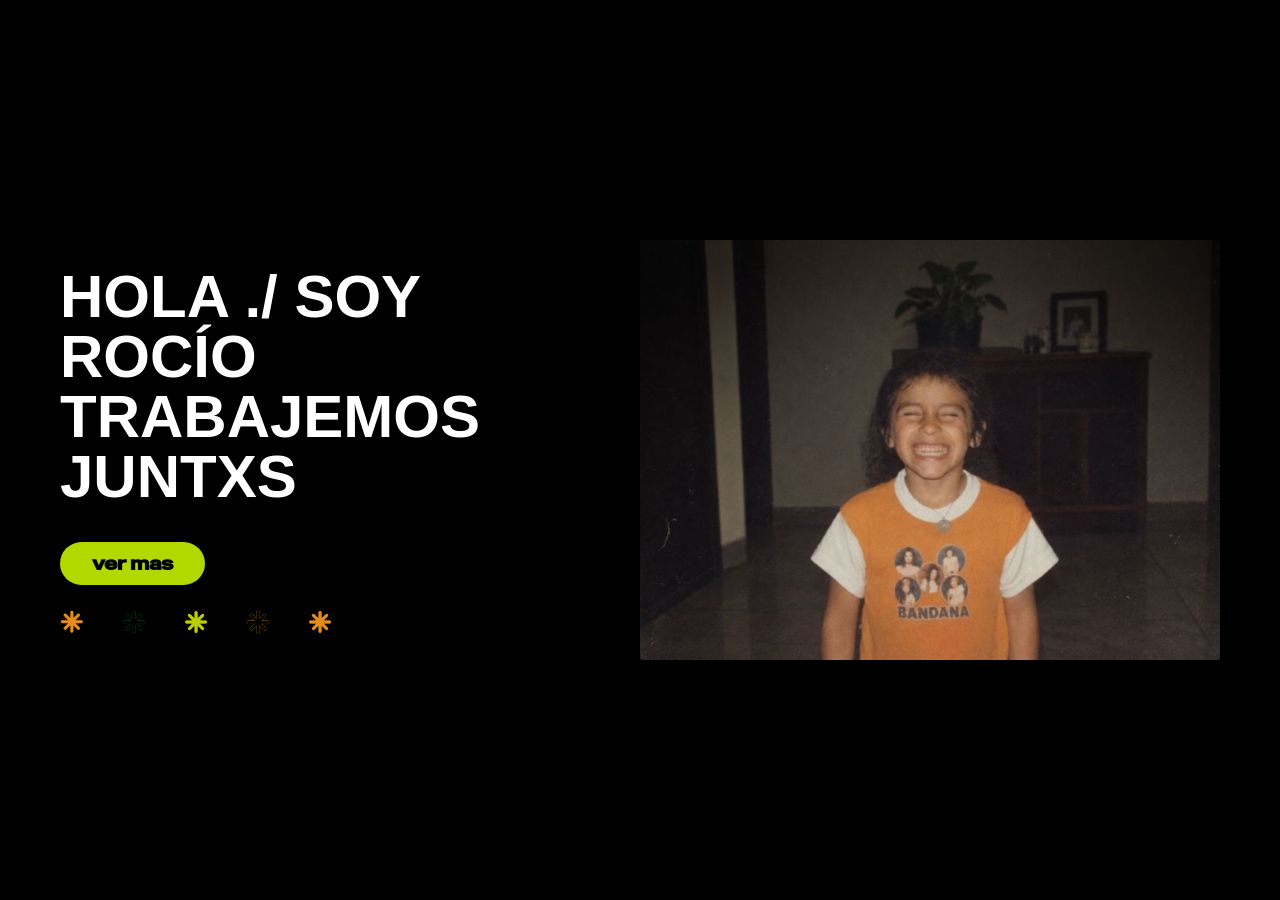
==== commit 3ec15442: "Entrega TP" ====
--- a/index.html
+++ b/index.html
@@ -11,7 +11,7 @@
         rel="stylesheet">
     <link rel="stylesheet" href="index.css">
     <link rel="icon" type="image/x-icon" sizes="16x16" href="img/favicon.png">
-    <title>Curriculum Vitae - Rocío</title>
+    <title>Portada - Rocío</title>
 </head>
 
 <body>
@@ -20,26 +20,22 @@
             <div class="portada-contenedor">
                 <div class="columna-texto">
                     <h1 class="texto-grande">
-                        HOLA ./<br>
-                        SOY ROCÍO<br>
-                        TRABAJEMOS<br>
-                        JUNTXS
+                        HOLA ./ SOY ROCÍO TRABAJEMOS JUNTXS
                     </h1>
 
                     <a href="sobremi.html" class="btn-ver-mas-portada">ver mas</a>
 
                     <div class="asteriscos-portada">
-                        <img src="img/img-ast01.png" alt="asterisco">
-                        <img src="img/img-ast02.png" alt="asterisco">
-                        <img src="img/img-ast03.png" alt="asterisco">
-                        <img src="img/img-ast04.png" alt="asterisco">
-                        <img src="img/img-ast05.png" alt="asterisco">
+                        <img src="img/img-ast01.png" alt="asterisco" width="24" height="24">
+                        <img src="img/img-ast02.png" alt="asterisco" width="24" height="24">
+                        <img src="img/img-ast03.png" alt="asterisco" width="24" height="24">
+                        <img src="img/img-ast04.png" alt="asterisco" width="24" height="24">
+                        <img src="img/img-ast05.png" alt="asterisco" width="24" height="24">
                     </div>
                 </div>  
                 <div class="columna-imagen">
-                    <img src="img/img-portada.jpg" alt="Portada Rocío" class="imagen-portada">
+                    <img src="img/img-portada.jpg" alt="Portada Rocío" width="580" height="420" class="imagen-portada">
                 </div>
-
             </div>
         </section>
     </main>
--- a/index.css
+++ b/index.css
@@ -9,6 +9,57 @@
     color: #000000;
 }
 
+
+/* ===== HEADER Y NAVEGACIÓN ===== */
+header {
+    width: 100%;
+    background-size: cover;
+    background-position: center top;
+    padding-top: 20px;
+    display: flex;
+    justify-content: center;
+    background-color: #000000;
+}
+
+nav {
+    background-color: #000000;
+    padding: 10px 30px;
+    display: flex;
+    align-items: center;
+    gap: 25px;
+    min-width: 450px;
+    justify-content: center;
+}
+
+nav a {
+    font-family: 'Gabarito', sans-serif;
+    text-decoration: none;
+    color: #ffffff;
+    font-weight: 600;
+}
+
+nav a.link-portada {
+    display: inline-flex;
+    align-items: center;
+    justify-content: center;
+    vertical-align: middle;
+    padding: 0 5px;
+}
+
+.icono-nav {
+    width: 22px;
+    height: 22px;
+    object-fit: contain;
+    display: block;
+}
+
+nav a:hover,
+nav a.activo {
+    color: #B2D800;
+}
+
+
+/* ===== PORTADA ===== */
 .portada {
     width: 100%;
     min-height: 100vh;
@@ -35,13 +86,12 @@
 }
 
 .texto-grande {
-    font-family: 'Special Gothic Expanded One', 'Passion One', sans-serif;
-    font-size: 52px;
-    font-weight: bold;
-    color: #ffffff;
-    letter-spacing: 4px;
+    color: #ffffff;
+    font-size: 60px;
+    max-width: 450px;
+    display: flex;
+    flex-direction: column;
     line-height: 1;
-    margin-bottom: 25px;
 }
 
 .btn-ver-mas-portada {
@@ -53,10 +103,10 @@
     text-decoration: none;
     padding: 10px 32px;
     border-radius: 50px;
-    text-transform: lowercase;
     box-shadow: 0px 4px 10px rgba(0, 0, 0, 0.2);
     white-space: nowrap;
-    margin-bottom: 30px;
+    margin-top: 35px;
+    margin-bottom: 25px;
     display: inline-block;
     transition: transform 0.2s ease, opacity 0.2s ease;
 }
@@ -73,8 +123,6 @@
 }
 
 .asteriscos-portada img {
-    width: 24px;
-    height: 24px;
     object-fit: contain;
     display: block;
     animation: girarAsterisco 6s linear infinite;
@@ -106,53 +154,7 @@
 }
 
 
-/* --- HEADER Y NAV --- */
-header {
-    width: 100%;
-    background-size: cover;
-    background-position: center top;
-    padding-top: 20px;
-    display: flex;
-    justify-content: center;
-}
-
-nav {
-    background-color: #000000;
-    border-radius: 50px;
-    padding: 10px 30px;
-    display: flex;
-    align-items: center;
-    gap: 25px;
-}
-
-nav a {
-    font-family: 'Gabarito', sans-serif;
-    text-decoration: none;
-    color: #ffffff;
-    font-weight: 600;
-}
-
-nav a.link-portada {
-    display: inline-flex;
-    align-items: center;
-    justify-content: center;
-    vertical-align: middle;
-    padding: 0 5px;
-}
-
-.icono-nav {
-    width: 22px;
-    height: 22px;
-    object-fit: contain;
-    display: block;
-}
-
-nav a:hover,
-nav a.activo {
-    color: #B2D800;
-}
-
-/* --- SECCIÓN SOBRE MÍ --- */
+/* ===== SECCIÓN SOBRE MÍ ===== */
 .sobre-mi {
     width: 100%;
     min-height: 80vh;
@@ -218,7 +220,8 @@
     opacity: 0.9;
 }
 
-/* --- SECCIÓN GALERÍA (CARRUSEL HORIZONTAL EN BUCLE) --- */
+
+/* ===== GALERÍA ===== */
 .galeria {
     width: 100%;
     background-color: #000000;
@@ -256,85 +259,131 @@
     }
 }
 
-/* --- GRILLA Y TARJETAS DE HABILIDADES --- */
+
+/* ===== HABILIDADES ===== */
+.habilidades {
+    width: 100%;
+    background-color: #000000;
+    padding: 80px 40px;
+    box-sizing: border-box;
+}
+
+.contenido-habilidades {
+    max-width: 950px;
+    margin: 0 auto 50px auto;
+    text-align: left;
+}
+
+.habilidades h2 {
+    color: #B2D800;
+    font-size: 48px;
+    font-weight: 800;
+    margin: 0;
+}
+
+.habilidades p {
+    font-size: 16px;
+    line-height: 1.6;
+    color: #ffffff;
+    margin-top: 20px;
+    margin-bottom: 0;
+}
+
 .grilla-habilidades {
     display: flex;
     flex-wrap: wrap;
-    gap: 30px;
-    justify-content: center;
-    margin-top: 40px;
-}
-
-.texto-introductor {
-    background-color: rgba(255, 255, 255, 0.85);
-    padding: 25px 30px;
-    border-radius: 12px;
-    color: #000000;
-    margin-top: 20px;
-    margin-bottom: 25px;
-    width: 100%;
-    line-height: 1.6;
-    box-sizing: border-box;
+    gap: 25px;
+    justify-content: center;
+    max-width: 950px;
+    margin: 0 auto;
+    padding: 0 20px;
 }
 
 .tarjeta-habilidad {
-    width: 250px;
-    box-shadow: 8px 8px 0px #B2D800;
-    display: flex;
-    flex-direction: column;
-    justify-content: space-between;
-    box-sizing: border-box;
+    position: relative;
+    width: 202px;
+    height: 315px;
+    border: 2px solid #B2D800;
+    box-shadow: 5px 5px 0px #B2D800;
+    border-radius: 6px;
+    overflow: hidden;
+    box-sizing: border-box;
+    background-color: transparent;
+    flex-shrink: 0;
 }
 
 .img-fondo-tarjeta {
     width: 100%;
-    height: 180px;
+    height: 100%;
     object-fit: cover;
     display: block;
+    transition: filter 0.3s ease;
+}
+
+.tarjeta-habilidad:hover .img-fondo-tarjeta {
+    filter: brightness(0.35);
 }
 
 .icono-software {
-    display: flex;
-    justify-content: center;
-    align-items: center;
+    position: absolute;
+    top: 50%;
+    left: 50%;
+    transform: translate(-50%, -50%);
+    width: 50px;
+    height: 50px;
+    display: flex;
+    justify-content: center;
+    align-items: center;
+    z-index: 2;
+    transition: all 0.3s ease;
 }
 
 .icono-software img {
-    width: 55px;
-    height: 55px;
+    width: 100%;
+    height: 100%;
     object-fit: contain;
 }
 
+.tarjeta-habilidad:hover .icono-software {
+    transform: translate(-50%, -130%);
+}
+
 .caja-texto-habilidad {
-    background-color: #ffffff;
-    color: #060606;
-    padding: 12px;
-    border-radius: 4px;
-}
-
-.habilidades {
-    width: 100%;
-    background-image: url('img/portada-habilidades.jpg');
-    background-size: cover;
-    background-position: center;
-    background-repeat: no-repeat;
-    padding: 60px 80px;
-    box-sizing: border-box;
-}
-
-.contenido-habilidades {
-    width: 100%;
-    margin: 0 auto; 
-}
-
-/* --- SECCIÓN PORFOLIO --- */
+    position: absolute;
+    bottom: 20px;
+    left: 0;
+    width: 100%;
+    padding: 0 15px;
+    box-sizing: border-box;
+    text-align: center;
+    z-index: 3;
+    opacity: 0;
+    visibility: hidden;
+    transform: translateY(10px);
+    transition: all 0.3s ease;
+}
+
+.caja-texto-habilidad p {
+    font-size: 11.5px;
+    line-height: 1.35;
+    font-weight: 600;
+    color: #ffffff;
+    margin: 0;
+    text-shadow: 1px 1px 3px rgba(0, 0, 0, 0.9);
+}
+
+.tarjeta-habilidad:hover .caja-texto-habilidad {
+    opacity: 1;
+    visibility: visible;
+    transform: translateY(0);
+}
+
+
+/* ===== PORTAFOLIO ===== */
 .portafolio {
     width: 100%;
-    background-image: url('img/portada-habilidades.jpg');
-    background-size: cover;
-    background-position: center;
-    background-repeat: no-repeat;
-    padding: 60px 80px;
+    background-color: #E48D1A;
+    padding: 60px 0;
     box-sizing: border-box;
     display: flex;
     flex-direction: column;
@@ -346,49 +395,45 @@
     margin: 0 auto;
 }
 
+.caja-intro-portafolio {
+    width: 100%;
+    max-width: 1100px;
+    margin: 0 auto 30px auto;
+    padding: 0 20px;
+    box-sizing: border-box;
+}
+
+.caja-intro-portafolio h2 {
+    color: #BDCF00;
+    font-size: 48px;
+    font-weight: 800;
+    margin-bottom: 20px;
+}
+
 .texto-intro {
-    background-color: rgba(255, 255, 255, 0.85);
-    padding: 25px 35px;
-    border-radius: 12px;
-    color: #000000;
-    margin-top: 20px;
-    margin-bottom: 30px;
-    width: 100%;
-    max-width: 1100px;
+    background-color: transparent;
+    padding: 0;
+    border-radius: 0;
+    color: #ffffff;
+    width: 100%;
     line-height: 1.6;
     box-sizing: border-box;
 }
 
-.portafolio p {
-    font-size: 16px;
-    line-height: 1.5;
-    color: #000000;
-    margin-top: 20px;
-    margin-bottom: 40px;
-    max-width: 1000px;
-}
-
 .contenedor-carrusel-portafolio {
     display: flex;
     align-items: center;
     justify-content: space-between;
-    gap: 15px;
-    width: 100%;
-}
-
-.pista-carrusel {
-    display: flex;
-    width: 100%;
-    overflow: hidden;
+    width: 100vw;
     position: relative;
-    border-radius: 8px;
+    margin-left: calc(-50vw + 50%);
 }
 
 .tarjeta-proyecto {
     display: none;
     width: 100%;
     background-color: transparent;
-    border-radius: 8px;
+    border-radius: 0;
     overflow: hidden;
     box-sizing: border-box;
     position: relative;
@@ -396,42 +441,44 @@
 
 .tarjeta-proyecto.activa {  
     display: flex;  
+    width: 100%;
 }
     
 .img-proyecto {
-    width: 100%;
-    height: 450px;
+    width: 100vw;
+    height: 650px;
     object-fit: cover;
     display: block;
+    border-radius: 0;
 }
 
 .caja-info-proyecto {
     position: absolute;
-    left: 40px;
+    left: 80px;
     top: 50%;
     transform: translateY(-50%);
     width: 100%;
-    max-width: 380px;
-    background-color: rgba(178, 216, 0, 0.95);
-    padding: 30px;
+    max-width: 420px;
+    background-color: #E48D1A;
+    padding: 35px;
     border-radius: 8px;
     box-sizing: border-box;
     display: flex;
     flex-direction: column;
     gap: 15px;
-    box-shadow: 4px 4px 15px rgba(0, 0, 0, 0.3);
-    z-index: 2;
+    box-shadow: 4px 4px 20px rgba(0, 0, 0, 0.4);
+    z-index: 10;
 }
 
 .caja-info-proyecto h3 {
-    font-size: 24px;
+    font-size: 26px;
     font-weight: 800;
     color: #ffffff;
     margin: 0;
 }
 
 .caja-info-proyecto p {
-    font-size: 14px;
+    font-size: 15px;
     line-height: 1.4;
     color: #000000;
     margin: 0;
@@ -440,7 +487,7 @@
 
 .boton-ver-mas {
     align-self: flex-start;
-    background-color: #E8831A;
+    background-color: #000000;
     color: #ffffff;
     font-weight: 700;
     font-size: 14px;
@@ -456,24 +503,35 @@
 }
 
 .btn-flecha {
-    background-color: #E8831A;
+    position: absolute;
+    background-color: #000000;
     border: none;
     color: #ffffff;
-    font-size: 20px;
+    font-size: 22px;
     font-weight: bold;
-    width: 40px;
-    height: 40px;
+    width: 50px;
+    height: 50px;
     border-radius: 50%;
     cursor: pointer;
     display: flex;
     align-items: center;
     justify-content: center;
     text-decoration: none;
-    flex-shrink: 0;
-    z-index: 3;
+    z-index: 20;
+    box-shadow: 0px 4px 10px rgba(0, 0, 0, 0.4);
+    transition: transform 0.2s ease;
+}
+
+.btn-flecha.izq {
+    left: 30px;
+}
+
+.btn-flecha.der {
+    right: 30px;
 }
 
 .btn-flecha:hover {
+    transform: scale(1.05);
     opacity: 0.9;
 }
 
@@ -485,27 +543,26 @@
 }
 
 .punto {
-    width: 10px;
-    height: 10px;
-    background-color: #cccccc;
+    width: 12px;
+    height: 12px;
+    background-color: #ffffff;
     border-radius: 50%;
     display: inline-block;
-    text-decoration: none;
     cursor: pointer;
 }
 
 .punto.activo,
 .punto:hover {
-    background-color: #E8831A;
-}
-
-/* --- SECCIÓN CONTACTO --- */
+    background-color: #000000;
+}
+
+
+/* ===== SECCIÓN DE CONTACTO ===== */
 .seccion-contacto {
     width: 100%;
-    background-image: url('img/portada-habilidades.jpg');
-    background-size: cover;
-    background-position: center;
-    padding: 60px 80px;
+    background-color: #000000;
+    background-image: none;
+    padding: 60px 20px; 
     box-sizing: border-box;
     display: flex;
     align-items: center;
@@ -514,6 +571,8 @@
 
 .contenido-contacto {
     width: 100%;
+    max-width: 1100px;
+    margin: 0 auto;
     display: flex;
     justify-content: space-between;
     align-items: flex-start;
@@ -527,10 +586,16 @@
     gap: 20px;
 }
 
+.columna-info h2 {
+    color: #BDCF00;
+    font-size: 48px;
+    font-weight: 800;
+}
+
 .columna-info p {
     font-size: 16px;
     line-height: 1.5;
-    color: #000000;
+    color: #ffffff;
     max-width: 450px;
 }
 
@@ -550,12 +615,11 @@
     object-fit: cover;
 }
 
-.formulario-contacto {
-    flex: 1;
-    display: flex;
-    flex-direction: column;
-    gap: 15px;
-    width: 100%;
+.formulario-contacto label {
+    color: #ffffff;
+    font-size: 14px;
+    font-weight: 600;
+    margin-bottom: -5px;
 }
 
 .input-form, 
@@ -602,7 +666,8 @@
     opacity: 0.9;
 }
 
-/* --- FOOTER --- */
+
+/* ===== FOOTER ===== */
 footer {
     width: 100%;
     background-color: #000000;
@@ -613,6 +678,7 @@
 
 .contenedor-footer {
     width: 100%;
+    max-width: 1100px;
     margin: 0 auto;
     display: flex;
     justify-content: space-between;
@@ -639,9 +705,51 @@
     display: block;
 }
 
-.derechos span {
+.derechos p {
     color: #B2D800;
     font-family: 'Gabarito', sans-serif;
     font-size: 16px;
     font-weight: 700;
+}
+
+/* ===== DISEÑO RESPONSIVE / VERSIÓN CELULAR ===== */
+@media (max-width: 500px) {
+    nav {
+        min-width: 100%;
+        gap: 10px;
+        padding: 10px 15px;
+    }
+
+    .portada {
+        padding: 20px;
+    }
+
+    .sobre-mi {
+        padding: 30px 20px;
+    }
+
+    .contenido-sobre-mi {
+        width: 100%;
+        max-width: 100%;
+        padding: 20px;
+    }
+
+    .habilidades {
+        padding: 40px 20px;
+    }
+
+    .habilidades h2,
+    .titulo-con-icono h2,
+    .caja-intro-portafolio h2 {
+        font-size: 32px;
+    }
+
+    .seccion-contacto {
+        padding: 40px 20px;
+    }
+
+    .contenido-contacto {
+        flex-direction: column;
+        gap: 30px;
+    }
 }
